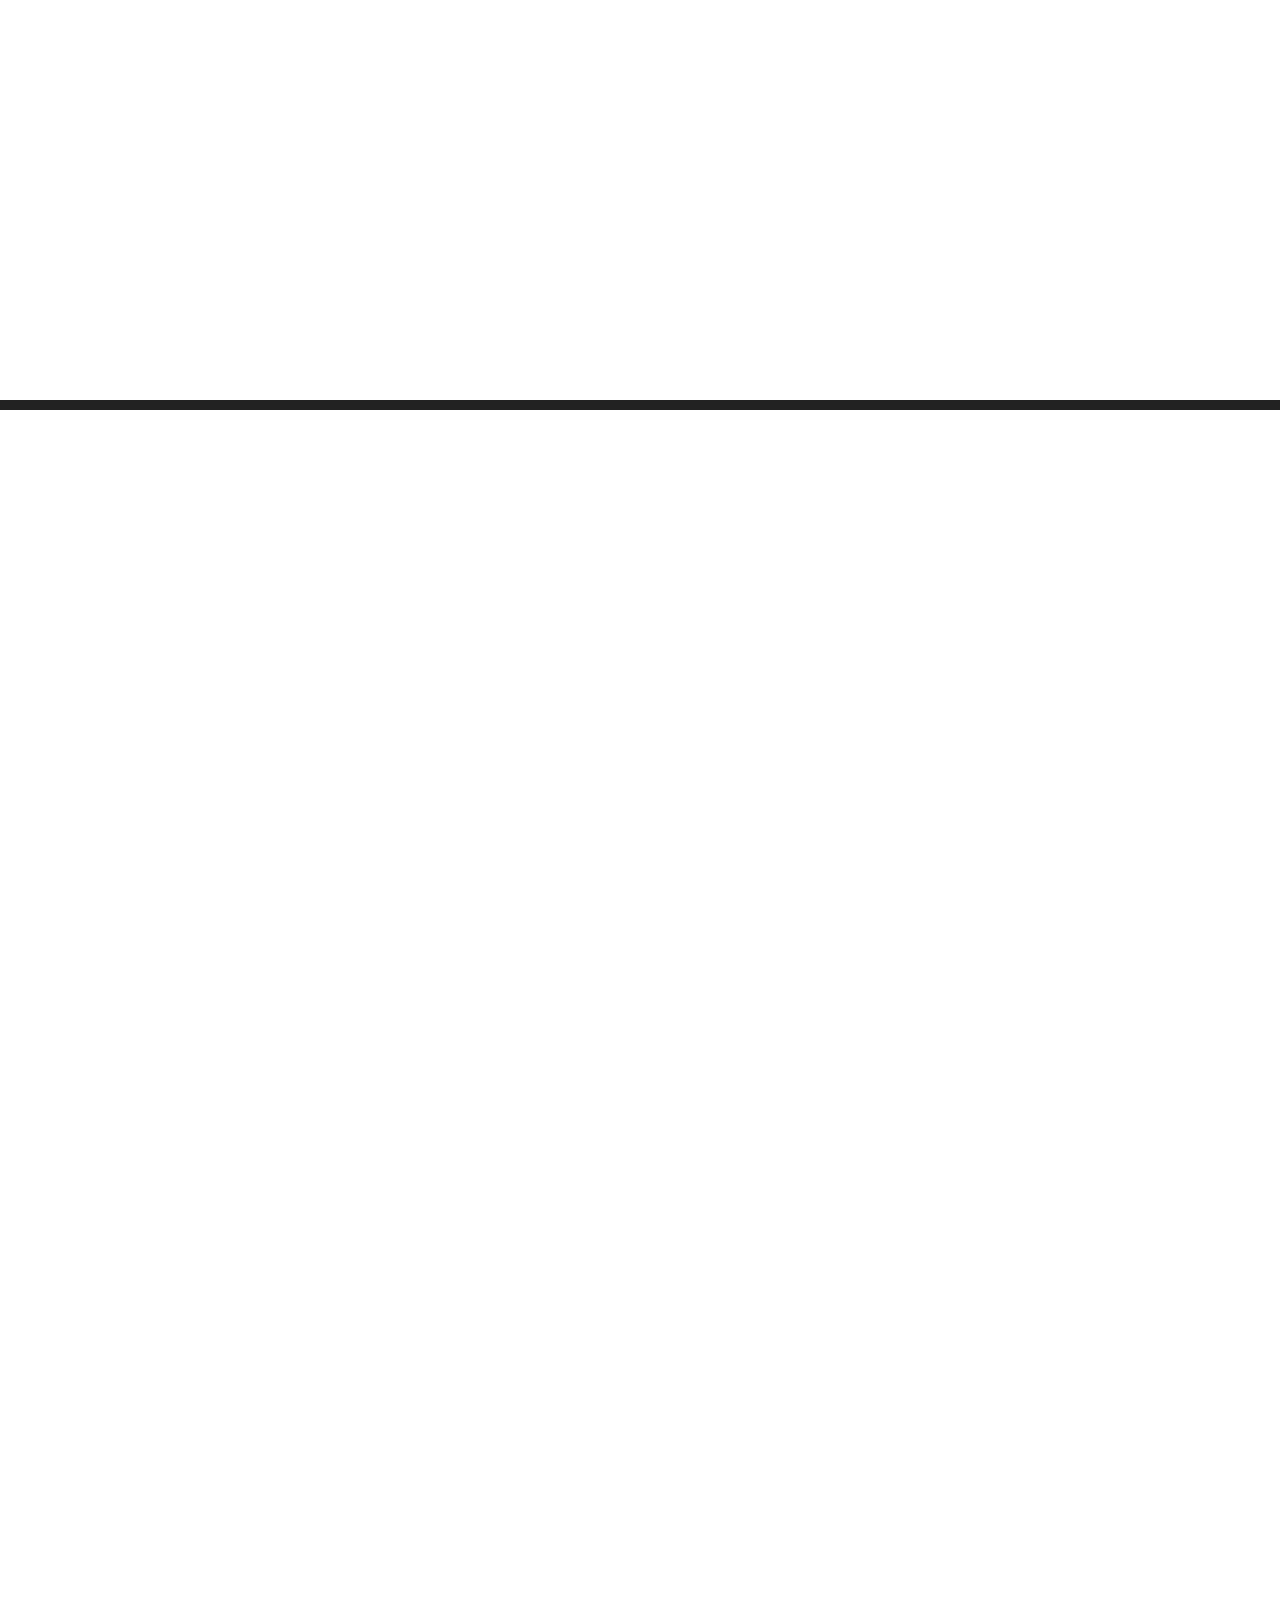
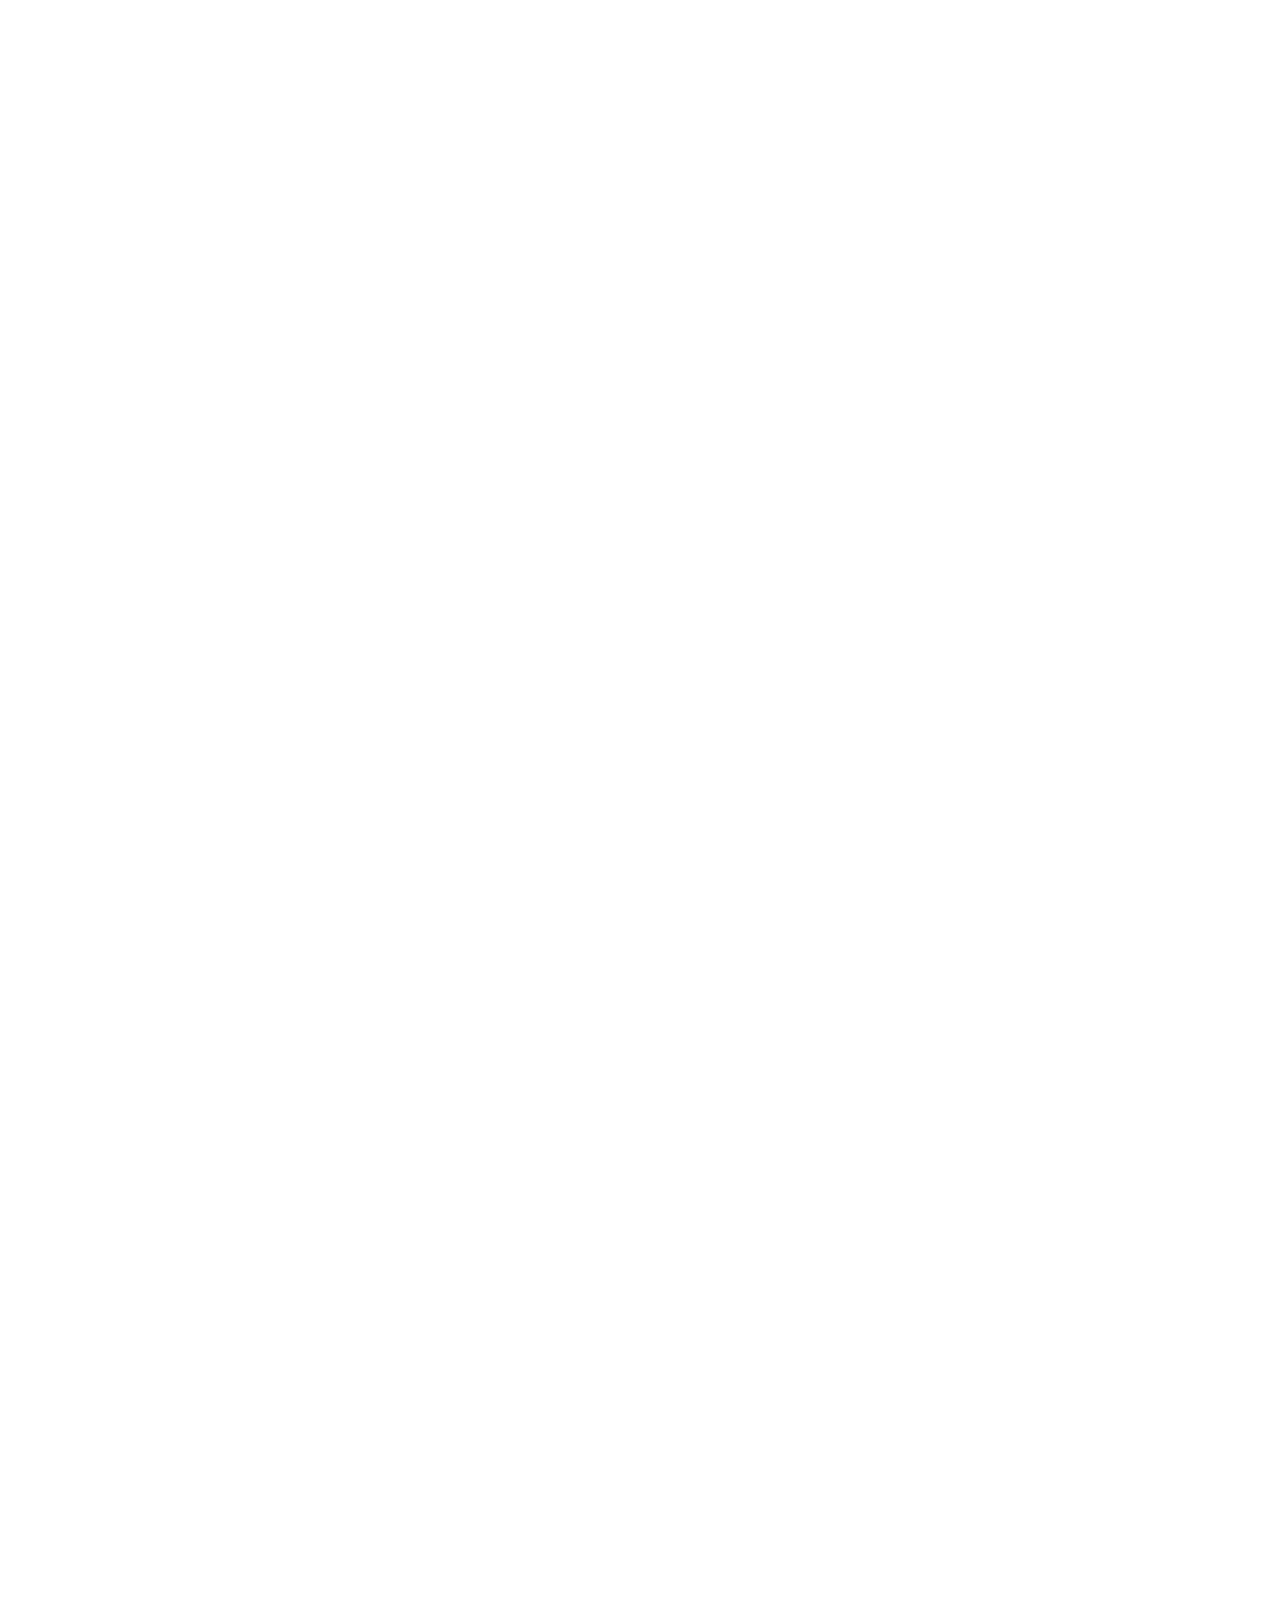
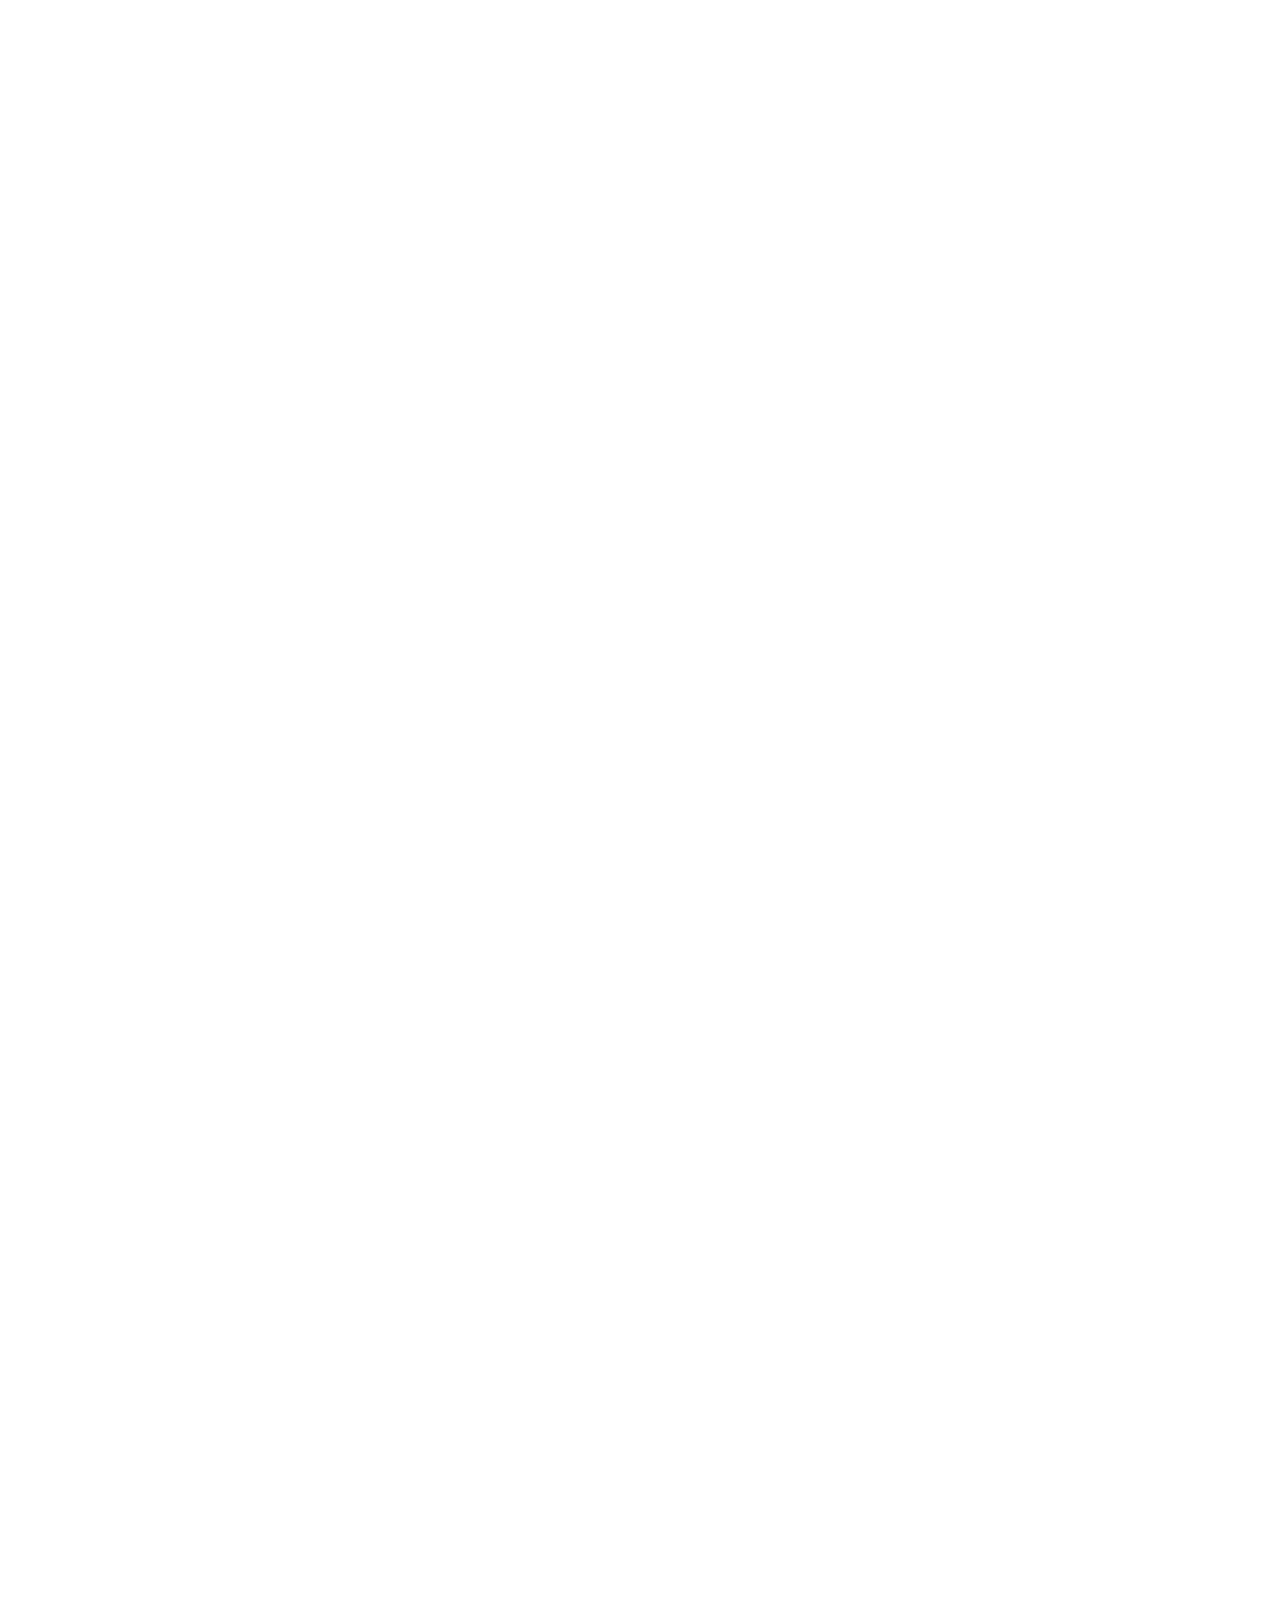
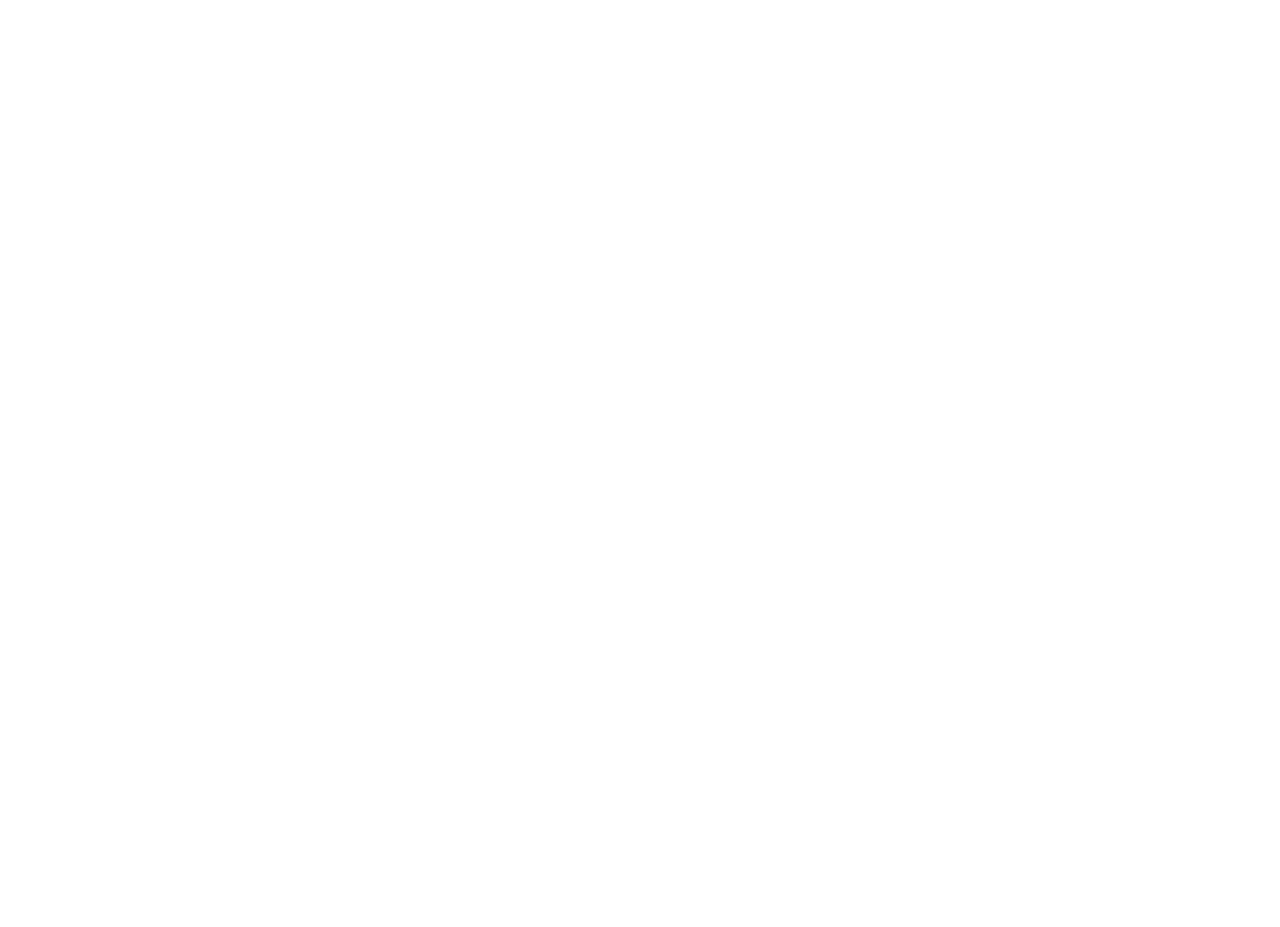
==== index.html @ 75d6b751 "lightbox changes finally" ====
<!DOCTYPE html>
<!--[if IE 8]> 				 <html class="no-js lt-ie9" lang="en" > <![endif]-->
<!--[if gt IE 8]><!--> <html class="no-js" lang="en" > <!--<![endif]-->

<head>
	<meta charset="utf-8">
  <meta name="viewport" content="width=device-width,initial-scale=1.0">
  <title>A Promise Made</title>


  <link rel="stylesheet" href="css/foundation.css" type="text/css" />
  <link rel="stylesheet" href="css/flexslider.css" type="text/css" />
  <link rel="stylesheet" href="css/typicons.min.css" type="text/css" />
  <link rel="stylesheet" href="css/style.css" type="text/css" />
  <link rel="stylesheet" href="css/responsive.css" type="text/css" />


<link rel="stylesheet" type="text/css" href="css/shadowbox.css">
<script type="text/javascript" src="js/shadowbox.js"></script>

<script type="text/javascript">
Shadowbox.init();
</script>


  <link href='http://fonts.googleapis.com/css?family=Montserrat:700|Varela+Round' rel='stylesheet' type='text/css'>

</head>
<body>
<div id="loader"><div id="progress-bar"></div></div>
<section id="nav">

	<div class="row">
		<div class="large-4 columns">
			<ul class="navigation hide-for-small">
				<li><a class="scroll" href="#story-nav">OUR STORY</a></li>
				<li><a class="scroll" href="#info-nav">INFORMATION</a></li>
			</ul>
		</div>

		<div class="large-4 columns text-center">
			<a href="index.html"><div class="logo"><img src="img/r-d.png"></a></div>
		</div>

		<div class="large-4 columns">
			<ul class="navigation hide-for-small">
				<li><a class="scroll" href="#photos-nav">PHOTOS</a></li>
				<li><a class="scroll" href="#contact-nav">CONTACT</a></li>
			</ul>
		</div>

		<div class="open-menu show-for-small right"><i class="typcn typcn-th-menu"></i></div>
	</div>

	<div class="row">
		<div class="large-12 columns mobile-nav">
			<ul class="navigation">
				<li><a class="scroll" href="#story-nav">OUR STORY</a></li>
				<li><a class="scroll" href="#info-nav">INFORMATION</a></li>
				<li><a class="scroll" href="#photos-nav">PHOTOS</a></li>
				<li><a class="scroll" href="#contact-nav">CONTACT</a></li>
			</ul>
		</div>
	</div>

</section>

<section id="home">
		<div id="home-slider">
			</div>
</section>

<a id="story-nav"></a>
<section id="about" class="pad-large">
	<div class="row">
		<div class="large-12 columns text-center">
			<div class="page-header pad-bottom">


				<h1>OUR STORY</h1>
				<div class="hr large-1 small-3"></div>
			</div>
		</div>
	</div>

	<div class="row">
		<div class="large-12 columns">
			<p id="about-text">
				A lot of love stories seem to start off the same these days. Guy meets girl, guy likes girl, guy eventually dates girl and they live happily ever after. These stories are nice to read, but are drastically different than our story.<br><br>

				<strong>This is our story of love.</strong><br><br>

				We met, for the second time, on a cold night in January. It was at a Texas Tornado hockey game with the young adults from Freedom Life Church. I mention that this was our second time meeting because, despite having gone to the same church for about 3 months, we never talked once. Heck, one of her friends even asked her if she thought I was cute and her response was something to the effect of “No way.” What’s even funnier is that I was completely oblivious to her all together during that time. It was all a part of God's plan for us. But I digress.<br><br>

				After the usual hello’s to some friends I hadn’t seen in a while, I saw her. She casually walked up with her pom-pom winter hat and yellow moccasins, smiled a little and said “Hi!” I clearly remember thinking, “Wow. Is that Dannie?” She was by far the cutest girl within a 100 mile radius. There wasn’t anything particularly exciting about that night, except for when I decided to join her and a few friends to get a hot dog and soda that came with our ticket.<br><br>

				This is where the story gets good, so keep reading. We head to the concession stand to claim our food with some small chatter on the way and I move aside to let the ladies go first. As soon as I get up to the counter, the lady decides to drag her feet and really take her time. Being mindful that everyone else had already got their food and were probably heading back to their seats, I began to get a little impatient with the girl.<br><br>

				After what seemed like a 2 hour wait, although I’m pretty sure it was like 3 minutes tops, I finally got my hot dog and soda combination. Worried that the girls had left, I rushed to the condiment stand to quickly get a few pumps of mustard and ketchup. As I fumbled for my drink and hot dog, I turned around to find Dannie waiting patiently for me with a smile on her face. You might think it’s crazy, and trust me, at times so do I, but it was almost as if thats the second I knew that this was the girl I wanted to marry.<br><br>

				A few more weeks had passed by and I couldn’t get her, or the hot dog incident, out of my head. I didn’t know how, or when I was going to see her again since I was now attending Watermark Community Church full time. Distressed and somewhat disappointed in myself for not asking her for her number that night, I started praying. At this point, The Porch, Watermark’s young adult ministry, had started back up again for the new year. I remember one night specifically going with all the heaviness on my heart and just wanting to hear from God. For the first time in my entire life, I prayed a simple, yet completely authentic prayer to God. I said, “God, I’m tired of chasing after everything but You. Help me to seek You more, and that in that process, You would show me the woman that You have for me.”<br><br>

				Feeling much better about things, but also not really expecting anything out of the blue to happen, I started to head out to the lobby. As I’m walking out, I was side tracked by a friend of mine and stopped to catch up. As we’re talking, believe it or not, amidst the sea of people and faces, I saw her. Dannie had gone to The Porch that night with a friend of hers. I couldn’t believe that she was standing right in front of me after I had just prayed that prayer.  Keep in mind that there are on average about 2,000 people that show up to The Porch every Tuesday night. I was floored. That night, I knew she was the one. She was the girl I was going to marry.
			</p>
		</div>
	</div>

<div class="row">
		<div class="large-12 columns text-center">
			<div class="team-member">
				<div class="team-img-wrapper">
					<div class="team-img-holder">
						<img src="img/texas.jpg" />
					</div>
				</div>

			</div>
		</div>



<!--
	<div class="row">
		<div class="large-4 columns text-center">
			<div class="team-member">
				<div class="team-img-wrapper">
					<div class="team-img-holder">
						<img alt="Team Image" src="img/ct.jpg" />
					</div>
				</div>

			</div>
		</div>

		<div class="large-4 columns text-center">
			<div class="team-member">
				<div class="team-img-wrapper">
					<div class="team-img-holder">
						<img alt="Team Image" src="img/photo-2.jpg" />
					</div>
				</div>

			</div>
		</div>

		<div class="large-4 columns text-center">
			<div class="team-member">
				<div class="team-img-wrapper">
					<div class="team-img-holder">
						<img alt="Team Image" src="img/nm.jpg" />
					</div>
				</div>

			</div>
		</div>
-->

</section>

<section id="quote-divider">
	<div id="quote"
	<div class="row">
		<div class="large-8 large-centered columns">
			<h2 class="text-white">A promise made,<br>is a promise kept</h2>
			<div class="thick-hr large-3"></div>
</div>
		</div>
	</div>
</section>

<a id="info-nav"></a>
<section id="services" class="pad-large">

	<div class="row">
		<div class="large-12 columns text-center">
			<div class="page-header pad-bottom">
				<h1>WEDDING<br>INFORMATION</h1>
				<div class="hr large-1 small-3"></div>
			</div>
		</div>
	</div>

	<div class="row services-row">
		<div class="large-4 columns">
			<div class="service text-center">
				<i class="typcn typcn-calender-outline"></i>
				<h5>WHEN &amp; WHERE</h5>
				<div class="hr large-3 small-3"></div>
				<p>
					<strong>April 19, 2014</strong><br>
					Gleneagles Country Club<br>
					<a href="https://www.google.com/maps/preview#!data=!1m4!1m3!1d3393!2d-96.809303!3d33.029017!4m12!2m11!1m10!1s0x0%3A0x6be7621890ad4469!3m8!1m3!1d214587!2d-96.7315424!3d32.8206645!3m2!1i1024!2i768!4f13.1" target="_blank">5401 W Park Blvd<br>
					Plano, TX 75093</a>
				</p>
			</div>
		</div>

		<div class="large-4 columns">
			<div class="service text-center">
				<i class="typcn typcn-location-outline"></i>
				<h5>CEREMONY &amp; RECEPTION</h5>
				<div class="hr large-3 small-3"></div>
				<p>
					The ceremony will begin at 5 PM with reception to follow.
				</p>
			</div>
		</div>

		<div class="large-4 columns">
			<div class="service text-center">
				<i class="typcn typcn-home-outline"></i>
				<h5>ACCOMMODATIONS</h5>
				<div class="hr large-3 small-3"></div>
				<p>
					<strong>Aloft Plano</strong><br>
					<a href="https://www.google.com/maps/preview#!data=!4m12!2m11!1m10!1s0x0%3A0x35eecb8785e275d0!3m8!1m3!1d214587!2d-96.7315424!3d32.8206645!3m2!1i1024!2i768!4f13.1" target="_blank">6853 Dallas Pkwy<br>
					Plano, TX 75024</a><br>
					-<br>
					The nightly rate at the Aloft Plano starts at $89 per night. You can book one of two ways: Call<br>1-877-462-5638 and reference Smith-Johnson Wedding, or book online by clicking <a href="https://www.starwoodmeeting.com/Book/SmithJohnsonWedding" target="_blank">here</a>.

					<br><br><br>


					<strong>Hyatt Plano</strong><br>
					<a href="https://www.google.com/maps/preview#!q=3100+Dallas+Pkwy%2C+Plano%2C+TX&data=!4m15!2m14!1m13!1s0x864c23645d1c8765%3A0x2329aaa1b23879d!3m8!1m3!1d3392!2d-96.8281898!3d33.0420025!3m2!1i1440!2i779!4f13.1!4m2!3d33.0420025!4d-96.8281898" target="_blank">3100 Dallas Pkwy<br>
					Plano, TX 75093</a><br>

					-<br>

					The nightly rate at the Hyatt Plano starts at $78 per night. You can book one of two ways: Call<br>972-378-3997 and reference Smith-Johnson Wedding, or book online by going to <a href="http://www.dallasplano.place.hyatt.com" target="_blank">dallasplano.place.hyatt.com</a> clicking on the <strong>special rates</strong> link, and entering the group code<br><strong>G-SMJO</strong>.

				</p>
			</div>
		</div>

	</div>

	<div class="row services-row">
		<div class="large-4 columns">
			<div class="service text-center">
				<i class="typcn typcn-beer"></i>
				<h5>GROOMSMEN</h5>
				<div class="hr large-3 small-3"></div>
				<p>
					Sammy Palacios <strong>(Best Man)</strong><br>
					Eric Rubio<br>
					Josh Castillo<br>
					Cruz Villareal<br>
				</p>
			</div>
		</div>

		<div class="large-4 columns">
			<div class="service text-center">
				<i class="typcn typcn-leaf"></i>
				<h5>BRIDESMAIDS</h5>
				<div class="hr large-3 small-3"></div>
				<p>
					Jenn Johnson <strong>(Maid of Honor)</strong><br>
					Lauren Anderson<br>
					Taylor Anderson<br>
					Lauren Johnson<br>
					Jenna Martin<br>
					Megan Stake<br>

				</p>
			</div>
		</div>

		<div class="large-4 columns">
			<div class="service text-center">
				<i class="typcn typcn-gift"></i>
				<h5>HONEYMOON</h5>
				<div class="hr large-3 small-3"></div>
				<p>
					We're planning a fall tour of New England.
					If you would like to donate to our honeymoon fund in lieu of a wedding gift, please click on the PayPal link below.<br><br>
					<form action="https://www.paypal.com/cgi-bin/webscr" method="post" target="_top">
<input type="hidden" name="cmd" value="_s-xclick">
<input type="hidden" name="encrypted" value="-----BEGIN [base64]/QMSo97SOOAgYhS2FleLNUqr20s5Ch+CeLptmcRCjPYrLOAQnzjJbj+rWphkd3vErEDQ5QXi23/6+yqkGYduFrlR7zE03rhKSGhNInpG2aPnr9nYHFbsBX5B9FFksanRfjbVKtp7ZSzR2G4IkGEB5V0bgTXcyw6k4CEhAp5LbsMCSVCeG/[base64]/ETMS1ycjtkpkvjXZe9k+6CieLuLsPumsJ7QC1odNz3sJiCbs2wC0nLE0uLGaEtXynIgRqIddYCHx88pb5HTXv4SZeuv0Rqq4+axW9PLAAATU8w04qqjaSXgbGLP3NmohqM6bV9kZZwZLR/klDaQGo1u9uDb9lr4Yn+rBQIDAQABo4HuMIHrMB0GA1UdDgQWBBSWn3y7xm8XvVk/UtcKG+wQ1mSUazCBuwYDVR0jBIGzMIGwgBSWn3y7xm8XvVk/[base64]/zANBgkqhkiG9w0BAQUFAAOBgQCBXzpWmoBa5e9fo6ujionW1hUhPkOBakTr3YCDjbYfvJEiv/2P+IobhOGJr85+XHhN0v4gUkEDI8r2/rNk1m0GA8HKddvTjyGw/XqXa+LSTlDYkqI8OwR8GEYj4efEtcRpRYBxV8KxAW93YDWzFGvruKnnLbDAF6VR5w/[base64]-----END PKCS7-----
">
<input type="image" src="img/paypal-button.png" border="0" name="submit" alt="PayPal - The safer, easier way to pay online!">
<img alt="" border="0" src="https://www.paypalobjects.com/en_US/i/scr/pixel.gif" width="1" height="1">
</form>




				</p>
			</div>
		</div>

	</div>

</section>

<section id="registry">
	<div id="registry">
	<div class="row">
		<div class="large-12 columns text-center">
			<h3 class="text-white">WE'RE REGISTERED AT</h3>
			<div class="hr large-1 small-3"></div>
		</div>
	</div>

	<div class="row">
		<div class="large-3 columns store text-center">
			<a href="http://www.target.com/registry/wedding/WM7IR6WX0KCK" target="_blank"><img alt="store image" src="img/target.png" class="fade"/></a>
		</div>

		<div class="large-3 columns store text-center">
			<a href="http://www.crateandbarrel.com/gift-registry/" target="_blank"><img alt="store image" src="img/c&b.png" class="fade"/></a>
		</div>

		<div class="large-3 columns store text-center">
			<a href="https://www.dillards.com/registry/" target="_blank"><img alt="store image" src="img/dillards.png" class="fade"/></a>
		</div>

		<div class="large-3 columns store text-center">
			<a href="http://www.surlatable.com/registry/giftRegistryHome.jsp" target="_blank"><img alt="store image" src="img/surlatable.png" class="fade"/></a>
		</div>

	</div>
	</div>

</section>

<a id="photos-nav"></a>
<section id="photos" class="pad-large">

	<div class="row">
		<div class="large-12 columns text-center">
			<div class="page-header pad-bottom">
					<h1>PHOTOS</h1>
				<div class="hr large-1 small-3"></div>
			</div>
		</div>
	</div>

	<div class="row work-row">

		<div class="large-4 columns">
			<div class="work-item" data-project-id="project-1">
				<div class="work-img-holder">

					<a href="img/photos/photo-1.jpg" rel="shadowbox"><img src="img/thumbnails/thumbnail-1.jpg"</a>



				</div>
			</div>
		</div>

			<div class="large-4 columns">
			<div class="work-item" data-project-id="project-1">
				<div class="work-img-holder">
				<a href="img/photos/photo-2.jpg" rel="shadowbox"><img src="img/thumbnails/thumbnail-2.jpg"></a>
				</div>
			</div>
		</div>

			<div class="large-4 columns">
			<div class="work-item" data-project-id="project-1">
				<div class="work-img-holder">
				<a href="img/photos/photo-3.jpg" rel="shadowbox"><img src="img/thumbnails/thumbnail-3.jpg"></a>
				</div>
			</div>
		</div>

	</div>

	<div class="row work-row">

			<div class="large-4 columns">
			<div class="work-item" data-project-id="project-1">
				<div class="work-img-holder">
				<a href="img/photos/photo-4.jpg" rel="shadowbox"><img src="img/thumbnails/thumbnail-4.jpg"></a>
				</div>
			</div>
		</div>

			<div class="large-4 columns">
			<div class="work-item" data-project-id="project-1">
				<div class="work-img-holder">
				<a href="img/photos/photo-5.jpg" rel="shadowbox"><img src="img/thumbnails/thumbnail-5.jpg"></a>
				</div>
			</div>
		</div>

			<div class="large-4 columns">
			<div class="work-item" data-project-id="project-1">
				<div class="work-img-holder">
				<a href="img/photos/photo-6.jpg" rel="shadowbox"><img src="img/thumbnails/thumbnail-6.jpg"></a>
				</div>
			</div>
		</div>

	</div>

	<div class="row work-row">

			<div class="large-4 columns">
			<div class="work-item" data-project-id="project-1">
				<div class="work-img-holder">
				<a href="img/photos/photo-7.jpg" rel="shadowbox"><img src="img/thumbnails/thumbnail-7.jpg"></a>
				</div>
			</div>
		</div>

			<div class="large-4 columns">
			<div class="work-item" data-project-id="project-1">
				<div class="work-img-holder">
				<a href="img/photos/photo-8.jpg" rel="shadowbox"><img src="img/thumbnails/thumbnail-8.jpg"></a>
				</div>
			</div>
		</div>

			<div class="large-4 columns">
			<div class="work-item" data-project-id="project-1">
				<div class="work-img-holder">
				<a href="img/photos/photo-9.jpg" rel="shadowbox"><img src="img/thumbnails/thumbnail-9.jpg"></a>
				</div>
			</div>
		</div>

	</div>


</section>

<a id="contact-nav"></a>
<section id="contact">


	<div id="contact-holder">
		<div class="row">
			<div class="large-12 columns text-center">
				<div class="page-header pad-bottom">
						<h1 style="color:#ffffff;">CONTACT</h1>
					<div class="hr large-1 small-3"></div>
				</div>
			</div>
		</div>

		<div class="row">
			<div class="large-12 columns text-center">
				<p style="color:#ffffff;">
					We're extremely excited for the things to come and look forward to sharing this day with our loved ones. <br>We can't wait to see you all in April. If you have any questions, feel free to contact us at the email below.<br><br>

					<i class="typcn typcn-mail">&nbsp;</i><a class="email" href="mailto:ourpromisemade@gmail.com">ourpromisemade@gmail.com</a><br>
					<i class="typcn typcn-calender"></i>&nbsp;April 19, 2014<br>
					<i class="typcn typcn-location">&nbsp;</i>Plano, TX
				</p>

			</div>


		<div class="row">
			<div class="large-12 columns text-center">
				<div id="footer">
					<div class="hr large-1 small-3"></div>
					<div id="copy-text"><span class="logo-text"> &copy;&nbsp;RONNIE &amp; DANNIE &nbsp;2014</span></div>
				</div>
			</div>
		</div>


	</div><!-- end of contact holder -->




</section>

<!-- jQuery -->
<script type="text/javascript" src="http://code.jquery.com/jquery-1.10.1.min.js"></script>


<!-- Make IE8 and below responsive by adding CSS3 MediaQuery support -->
<!--[if lt IE 9]>
  <script type="text/javascript" src="http://css3-mediaqueries-js.googlecode.com/svn/trunk/css3-mediaqueries.js"></script>
<![endif]-->






  <script src="js/vendor/custom.modernizr.js"></script>
  <script src="js/vendor/jquery.js"></script>
  <script src="js/foundation.min.js"></script>
  <script src="js/jquery.flexslider.js"></script>
  <script src="js/smooth-scroll.js"></script>
  <script src="js/scripts.js"></script>

  <script>
    $(document).foundation();
  </script>



</body>
</html>
---- css/typicons.min.css ----
@font-face{font-family:'typicons';src:url("../font/typicons.eot");src:url("../font/typicons.eot?#iefix") format('embedded-opentype'),url("../font/typicons.woff") format('woff'),url("../font/typicons.ttf") format('truetype'),url("../font/typicons.svg#typicons") format('svg');font-weight:normal;font-style:normal}.typcn{line-height:1;width:1em;height:1em}.typcn:before{font-family:'typicons';font-style:normal;font-weight:normal;speak:none;display:inline-block;width:1em;height:1em;font-size:1em;text-align:center;-webkit-font-smoothing:antialiased;font-smoothing:antialiased;text-rendering:optimizeLegibility}.typcn-adjust-brightness::before{content:'\e000'}.typcn-adjust-contrast::before{content:'\e001'}.typcn-anchor-outline::before{content:'\e002'}.typcn-anchor::before{content:'\e003'}.typcn-archive::before{content:'\e004'}.typcn-arrow-back-outline::before{content:'\e005'}.typcn-arrow-back::before{content:'\e006'}.typcn-arrow-down-outline::before{content:'\e007'}.typcn-arrow-down-thick::before{content:'\e008'}.typcn-arrow-down::before{content:'\e009'}.typcn-arrow-forward-outline::before{content:'\e00a'}.typcn-arrow-forward::before{content:'\e00b'}.typcn-arrow-left-outline::before{content:'\e00c'}.typcn-arrow-left-thick::before{content:'\e00d'}.typcn-arrow-left::before{content:'\e00e'}.typcn-arrow-loop-outline::before{content:'\e00f'}.typcn-arrow-loop::before{content:'\e010'}.typcn-arrow-maximise-outline::before{content:'\e011'}.typcn-arrow-maximise::before{content:'\e012'}.typcn-arrow-minimise-outline::before{content:'\e013'}.typcn-arrow-minimise::before{content:'\e014'}.typcn-arrow-move-outline::before{content:'\e015'}.typcn-arrow-move::before{content:'\e016'}.typcn-arrow-repeat-outline::before{content:'\e017'}.typcn-arrow-repeat::before{content:'\e018'}.typcn-arrow-right-outline::before{content:'\e019'}.typcn-arrow-right-thick::before{content:'\e01a'}.typcn-arrow-right::before{content:'\e01b'}.typcn-arrow-shuffle::before{content:'\e01c'}.typcn-arrow-sync-outline::before{content:'\e01d'}.typcn-arrow-sync::before{content:'\e01e'}.typcn-arrow-up-outline::before{content:'\e01f'}.typcn-arrow-up-thick::before{content:'\e020'}.typcn-arrow-up::before{content:'\e021'}.typcn-at::before{content:'\e022'}.typcn-attachment-outline::before{content:'\e023'}.typcn-attachment::before{content:'\e024'}.typcn-backspace-outline::before{content:'\e025'}.typcn-backspace::before{content:'\e026'}.typcn-battery-charge::before{content:'\e027'}.typcn-battery-full::before{content:'\e028'}.typcn-battery-high::before{content:'\e029'}.typcn-battery-low::before{content:'\e02a'}.typcn-battery-mid::before{content:'\e02b'}.typcn-beaker::before{content:'\e02c'}.typcn-beer::before{content:'\e02d'}.typcn-bell::before{content:'\e02e'}.typcn-book::before{content:'\e02f'}.typcn-bookmark::before{content:'\e030'}.typcn-briefcase::before{content:'\e031'}.typcn-brush::before{content:'\e032'}.typcn-business-card::before{content:'\e033'}.typcn-calculator::before{content:'\e034'}.typcn-calender-outline::before{content:'\e035'}.typcn-calender::before{content:'\e036'}.typcn-camera-outline::before{content:'\e037'}.typcn-camera::before{content:'\e038'}.typcn-cancel-outline::before{content:'\e039'}.typcn-cancel::before{content:'\e03a'}.typcn-chart-area-outline::before{content:'\e03b'}.typcn-chart-area::before{content:'\e03c'}.typcn-chart-bar-outline::before{content:'\e03d'}.typcn-chart-bar::before{content:'\e03e'}.typcn-chart-line-outline::before{content:'\e03f'}.typcn-chart-line::before{content:'\e040'}.typcn-chart-pie-outline::before{content:'\e041'}.typcn-chart-pie::before{content:'\e042'}.typcn-chevron-left-outline::before{content:'\e043'}.typcn-chevron-left::before{content:'\e044'}.typcn-chevron-right-outline::before{content:'\e045'}.typcn-chevron-right::before{content:'\e046'}.typcn-clipboard::before{content:'\e047'}.typcn-cloud-storage::before{content:'\e048'}.typcn-code-outline::before{content:'\e049'}.typcn-code::before{content:'\e04a'}.typcn-coffee::before{content:'\e04b'}.typcn-cog-outline::before{content:'\e04c'}.typcn-cog::before{content:'\e04d'}.typcn-compass::before{content:'\e04e'}.typcn-contacts::before{content:'\e04f'}.typcn-credit-card::before{content:'\e050'}.typcn-cross::before{content:'\e051'}.typcn-database::before{content:'\e052'}.typcn-delete-outline::before{content:'\e053'}.typcn-delete::before{content:'\e054'}.typcn-device-desktop::before{content:'\e055'}.typcn-device-laptop::before{content:'\e056'}.typcn-device-phone::before{content:'\e057'}.typcn-device-tablet::before{content:'\e058'}.typcn-directions::before{content:'\e059'}.typcn-divide-outline::before{content:'\e05a'}.typcn-divide::before{content:'\e05b'}.typcn-document-add::before{content:'\e05c'}.typcn-document-delete::before{content:'\e05d'}.typcn-document-text::before{content:'\e05e'}.typcn-document::before{content:'\e05f'}.typcn-download-outline::before{content:'\e060'}.typcn-download::before{content:'\e061'}.typcn-edit::before{content:'\e062'}.typcn-eject-outline::before{content:'\e063'}.typcn-eject::before{content:'\e064'}.typcn-equals-outline::before{content:'\e065'}.typcn-equals::before{content:'\e066'}.typcn-export-outline::before{content:'\e067'}.typcn-export::before{content:'\e068'}.typcn-eye-outline::before{content:'\e069'}.typcn-eye::before{content:'\e06a'}.typcn-feather::before{content:'\e06b'}.typcn-film::before{content:'\e06c'}.typcn-flag-outline::before{content:'\e06d'}.typcn-flag::before{content:'\e06e'}.typcn-flash-outline::before{content:'\e06f'}.typcn-flash::before{content:'\e070'}.typcn-flow-children::before{content:'\e071'}.typcn-flow-merge::before{content:'\e072'}.typcn-flow-parallel::before{content:'\e073'}.typcn-flow-switch::before{content:'\e074'}.typcn-folder-add::before{content:'\e075'}.typcn-folder-delete::before{content:'\e076'}.typcn-folder::before{content:'\e077'}.typcn-gift::before{content:'\e078'}.typcn-globe-outline::before{content:'\e079'}.typcn-globe::before{content:'\e07a'}.typcn-group-outline::before{content:'\e07b'}.typcn-group::before{content:'\e07c'}.typcn-headphones::before{content:'\e07d'}.typcn-heart-outline::before{content:'\e07e'}.typcn-heart::before{content:'\e07f'}.typcn-home-outline::before{content:'\e080'}.typcn-home::before{content:'\e081'}.typcn-image-outline::before{content:'\e082'}.typcn-image::before{content:'\e083'}.typcn-infinity-outline::before{content:'\e084'}.typcn-infinity::before{content:'\e085'}.typcn-info-large-outline::before{content:'\e086'}.typcn-info-large::before{content:'\e087'}.typcn-info-outline::before{content:'\e088'}.typcn-info::before{content:'\e089'}.typcn-input-checked-outline::before{content:'\e08a'}.typcn-input-checked::before{content:'\e08b'}.typcn-key-outline::before{content:'\e08c'}.typcn-key::before{content:'\e08d'}.typcn-leaf::before{content:'\e08e'}.typcn-lightbulb::before{content:'\e08f'}.typcn-link-outline::before{content:'\e090'}.typcn-link::before{content:'\e091'}.typcn-location-arrow-outline::before{content:'\e092'}.typcn-location-arrow::before{content:'\e093'}.typcn-location-outline::before{content:'\e094'}.typcn-location::before{content:'\e095'}.typcn-lock-closed-outline::before{content:'\e096'}.typcn-lock-closed::before{content:'\e097'}.typcn-lock-open-outline::before{content:'\e098'}.typcn-lock-open::before{content:'\e099'}.typcn-mail::before{content:'\e09a'}.typcn-map::before{content:'\e09b'}.typcn-media-eject-outline::before{content:'\e09c'}.typcn-media-eject::before{content:'\e09d'}.typcn-media-fast-forward-outline::before{content:'\e09e'}.typcn-media-fast-forward::before{content:'\e09f'}.typcn-media-pause-outline::before{content:'\e0a0'}.typcn-media-pause::before{content:'\e0a1'}.typcn-media-play-outline::before{content:'\e0a2'}.typcn-media-play::before{content:'\e0a3'}.typcn-media-record-outline::before{content:'\e0a4'}.typcn-media-record::before{content:'\e0a5'}.typcn-media-rewind-outline::before{content:'\e0a6'}.typcn-media-rewind::before{content:'\e0a7'}.typcn-media-stop-outline::before{content:'\e0a8'}.typcn-media-stop::before{content:'\e0a9'}.typcn-message-typing::before{content:'\e0aa'}.typcn-message::before{content:'\e0ab'}.typcn-messages::before{content:'\e0ac'}.typcn-microphone-outline::before{content:'\e0ad'}.typcn-microphone::before{content:'\e0ae'}.typcn-minus-outline::before{content:'\e0af'}.typcn-minus::before{content:'\e0b0'}.typcn-news::before{content:'\e0b1'}.typcn-notes-outline::before{content:'\e0b2'}.typcn-notes::before{content:'\e0b3'}.typcn-pen::before{content:'\e0b4'}.typcn-pencil::before{content:'\e0b5'}.typcn-phone-outline::before{content:'\e0b6'}.typcn-phone::before{content:'\e0b7'}.typcn-pi-outline::before{content:'\e0b8'}.typcn-pi::before{content:'\e0b9'}.typcn-pin-outline::before{content:'\e0ba'}.typcn-pin::before{content:'\e0bb'}.typcn-pipette::before{content:'\e0bc'}.typcn-plane-outline::before{content:'\e0bd'}.typcn-plane::before{content:'\e0be'}.typcn-plug::before{content:'\e0bf'}.typcn-plus-outline::before{content:'\e0c0'}.typcn-plus::before{content:'\e0c1'}.typcn-point-of-interest-outline::before{content:'\e0c2'}.typcn-point-of-interest::before{content:'\e0c3'}.typcn-power-outline::before{content:'\e0c4'}.typcn-power::before{content:'\e0c5'}.typcn-printer::before{content:'\e0c6'}.typcn-puzzle-outline::before{content:'\e0c7'}.typcn-puzzle::before{content:'\e0c8'}.typcn-radar-outline::before{content:'\e0c9'}.typcn-radar::before{content:'\e0ca'}.typcn-refresh-outline::before{content:'\e0cb'}.typcn-refresh::before{content:'\e0cc'}.typcn-rss-outline::before{content:'\e0cd'}.typcn-rss::before{content:'\e0ce'}.typcn-scissors-outline::before{content:'\e0cf'}.typcn-scissors::before{content:'\e0d0'}.typcn-shopping-bag::before{content:'\e0d1'}.typcn-shopping-cart::before{content:'\e0d2'}.typcn-social-at-circular::before{content:'\e0d3'}.typcn-social-dribbble-circular::before{content:'\e0d4'}.typcn-social-dribbble::before{content:'\e0d5'}.typcn-social-facebook-circular::before{content:'\e0d6'}.typcn-social-facebook::before{content:'\e0d7'}.typcn-social-flickr-circular::before{content:'\e0d8'}.typcn-social-flickr::before{content:'\e0d9'}.typcn-social-github-circular::before{content:'\e0da'}.typcn-social-github::before{content:'\e0db'}.typcn-social-last-fm-circular::before{content:'\e0dc'}.typcn-social-last-fm::before{content:'\e0dd'}.typcn-social-linkedin-circular::before{content:'\e0de'}.typcn-social-linkedin::before{content:'\e0df'}.typcn-social-pinterest-circular::before{content:'\e0e0'}.typcn-social-pinterest::before{content:'\e0e1'}.typcn-social-skype-outline::before{content:'\e0e2'}.typcn-social-skype::before{content:'\e0e3'}.typcn-social-tumbler-circular::before{content:'\e0e4'}.typcn-social-tumbler::before{content:'\e0e5'}.typcn-social-twitter-circular::before{content:'\e0e6'}.typcn-social-twitter::before{content:'\e0e7'}.typcn-social-vimeo-circular::before{content:'\e0e8'}.typcn-social-vimeo::before{content:'\e0e9'}.typcn-sort-alphabetically-outline::before{content:'\e0ea'}.typcn-sort-alphabetically::before{content:'\e0eb'}.typcn-sort-numerically-outline::before{content:'\e0ec'}.typcn-sort-numerically::before{content:'\e0ed'}.typcn-spanner-outline::before{content:'\e0ee'}.typcn-spanner::before{content:'\e0ef'}.typcn-star-outline::before{content:'\e0f0'}.typcn-star::before{content:'\e0f1'}.typcn-starburst-outline::before{content:'\e0f2'}.typcn-starburst::before{content:'\e0f3'}.typcn-stopwatch::before{content:'\e0f4'}.typcn-support::before{content:'\e0f5'}.typcn-tabs-outline::before{content:'\e0f6'}.typcn-tag::before{content:'\e0f7'}.typcn-tags::before{content:'\e0f8'}.typcn-th-large-outline::before{content:'\e0f9'}.typcn-th-large::before{content:'\e0fa'}.typcn-th-list-outline::before{content:'\e0fb'}.typcn-th-list::before{content:'\e0fc'}.typcn-th-menu-outline::before{content:'\e0fd'}.typcn-th-menu::before{content:'\e0fe'}.typcn-th-small-outline::before{content:'\e0ff'}.typcn-th-small::before{content:'\e100'}.typcn-thermometer::before{content:'\e101'}.typcn-thumbs-down::before{content:'\e102'}.typcn-thumbs-up::before{content:'\e103'}.typcn-tick-outline::before{content:'\e104'}.typcn-tick::before{content:'\e105'}.typcn-ticket::before{content:'\e106'}.typcn-time::before{content:'\e107'}.typcn-times-outline::before{content:'\e108'}.typcn-times::before{content:'\e109'}.typcn-trash::before{content:'\e10a'}.typcn-tree::before{content:'\e10b'}.typcn-upload-outline::before{content:'\e10c'}.typcn-upload::before{content:'\e10d'}.typcn-user-add-outline::before{content:'\e10e'}.typcn-user-add::before{content:'\e10f'}.typcn-user-delete-outline::before{content:'\e110'}.typcn-user-delete::before{content:'\e111'}.typcn-user-outline::before{content:'\e112'}.typcn-user::before{content:'\e113'}.typcn-video-outline::before{content:'\e114'}.typcn-video::before{content:'\e115'}.typcn-volume-down::before{content:'\e116'}.typcn-volume-mute::before{content:'\e117'}.typcn-volume-up::before{content:'\e118'}.typcn-volume::before{content:'\e119'}.typcn-warning-outline::before{content:'\e11a'}.typcn-warning::before{content:'\e11b'}.typcn-watch::before{content:'\e11c'}.typcn-waves-outline::before{content:'\e11d'}.typcn-waves::before{content:'\e11e'}.typcn-weather-cloudy::before{content:'\e11f'}.typcn-weather-downpour::before{content:'\e120'}.typcn-weather-night::before{content:'\e121'}.typcn-weather-partly-sunny::before{content:'\e122'}.typcn-weather-shower::before{content:'\e123'}.typcn-weather-snow::before{content:'\e124'}.typcn-weather-stormy::before{content:'\e125'}.typcn-weather-sunny::before{content:'\e126'}.typcn-weather-windy-cloudy::before{content:'\e127'}.typcn-weather-windy::before{content:'\e128'}.typcn-wi-fi-outline::before{content:'\e129'}.typcn-wi-fi::before{content:'\e12a'}.typcn-wine::before{content:'\e12b'}.typcn-world-outline::before{content:'\e12c'}.typcn-world::before{content:'\e12d'}.typcn-zoom-in-outline::before{content:'\e12e'}.typcn-zoom-in::before{content:'\e12f'}.typcn-zoom-out-outline::before{content:'\e130'}.typcn-zoom-out::before{content:'\e131'}.typcn-zoom-outline::before{content:'\e132'}.typcn-zoom::before{content:'\e133'}
---- css/style.css ----
/***************** PSEUDO & GENERAl CLASSES ***************/

body{  -webkit-font-smoothing: antialiased; }
input{ -webkit-appearance: none; }


#loader{
	opacity: 1;
	position: absolute;
	width: 100%;
	height: 100%;
	background-color: #fff;
	z-index: 2000;
	-webkit-transition: all .5s ease;
	-moz-transition: all .5s ease;
	transition: all .5s ease;
}
#progress-bar{
	height: 10px;
	background-color: #222;
	-webkit-transition: width .5s ease;
	-moz-transition: width .5s ease;
	transition: width .5s ease;
	position: relative;
	top: 400px;
	width: 0px;
}
.hide-loader{ opacity: 0 !important; z-index: -1 !important; }

/** SPACING **/

.pad-large{
	padding-top: 88px;
	padding-bottom: 88px;
	background-color: #f3ddcd;
}

.pad-small{
	padding-top: 44px;
	padding-bottom: 44px;
}

.pad-bottom{
	margin-bottom: 88px;
}

/** TYPO **/

.text-white{
	color: #fff;
	font-family: 'Montserrat', sans-serif;
  font-weight: 700;
}

h1, h2, h3, h4, h6{
	letter-spacing: 10px;
	text-transform: uppercase;
	margin-right: -10px;
	color: #fff;
}

/** ELEMENTS **/

.hr{
	background-color: #fff;
	height: 1px;
	margin: 0px auto;
}

.thick-hr{
	background-color: #222;
	height: 6px;
	margin: 0px auto;
}

.btn{
	border: 2px solid #fff;
	padding: 15px;
	display: inline-block;
	cursor: pointer;
	position: relative;
	color: #fff;
}

.box{
	font-family: 'Montserrat', sans-serif;
	border: 2px solid #fff;
	padding: 15px;
	display: inline-block;
	position: relative;
	color: #fff;
	font-weight: 700;
}


.btn-wrapper{
	display: inline-block;
}

.page-header .box-heading{
	font-family: 'Petrona';
	font-size: 14px;
	padding: 10px;
	border: 1px solid #222;
	margin-bottom: 22px;
	display: inline-block;
}

.page-header .hr{
	margin-top: 22px;
}

#quote-divider{
	background: url(../img/photo_16.jpg);
	background-size: cover;
	background-attachment: fixed;
	position: relative;
}

#quote-divider:before{
	content:'';
	width: 100%;
	height: 100%;
	background-color:rgba(0,0,0,0.3);
	position: absolute;
}

#quote-divider .large-8{
	padding-top: 180px;
	padding-bottom: 180px;
}

#quote-divider .thick-hr{
	margin: 0px;
	margin-top: 22px;
	margin-bottom: 32px;
	background-color: #fff;
}

#quote-divider .btn-wrapper{
	margin-right: 11px;
}

#quote-divider .btn{
	border-color: #fff;
	color: #fff;
	letter-spacing: 3px;
	font-size: 12px;
}

#quote-divider .btn i{
	margin-right: 5px;
}

#registry{
	background:url(../img/photo_20.jpg);
	background-size: cover;
	background-attachment: fixed;
	position: relative;
}

#registry:before{
	content:'';
	width: 100%;
	height: 100%;
	background-color:rgba(0,0,0,0.3);
	position: absolute;
}

#registry .large-12{
	margin-top: 88px;
	margin-bottom: 44px;
}

#registry .large-12 .hr{
	background-color: #fff;
	margin-top: 22px;
}

.store{
	margin-bottom: 60px;
}

.store img{
	width: 100%;
}

.store .pad{
	position: relative;
	bottom: 20px;
}

.fade {
   opacity: 0.8;
   transition: opacity .25s ease-in-out;
   -moz-transition: opacity .25s ease-in-out;
   -webkit-transition: opacity .25s ease-in-out;
   }

   .fade:hover {
      opacity: 1;
      }



/***************** NAVIGATION ***************/

.mobile-nav{
	display: none;
}

#nav{
	max-height: 90px;
	min-height: 90px;
	overflow: hidden;
	background-color: rgba(255,255,255,0.9);
	position: fixed;
	top: 0px;
	z-index: 200;
	width: 100%;
	text-align: center;
	-webkit-transition: all .5s ease;
	-moz-transition: all .5s ease;
	transition: all .5s ease;
}

.open-nav{
	max-height: 300px !important;
}

.open-menu{
	display: none !important;
}

.navigation{
	overflow: hidden;
	list-style: none;
	padding-top: 37px;
	display: inline-block;
	margin-bottom: 0px;
}

.navigation li{
	float: left;
	margin-right: 44px;
	font-size: 0.7em;
	text-transform: uppercase;
	letter-spacing: 4px;
}

.navigation li:last-child{
	margin-right: 0px;
}

.navigation li a{
	color: #222;
}

#logo{
	padding-top: 32px;
}

/***************** HOME ***************/

#home{
	overflow: hidden;
}





#home-slider {
	background: url(../img/photo_11.jpg) no-repeat center center fixed;
  -webkit-background-size: cover;
  -moz-background-size: cover;
  -o-background-size: cover;
  background-size: cover;
  min-height: 850px;
  min-width: 100%;
  height:100%;
}


/*
#home-slider {
	position: relative;
	padding-bottom: 56.25%; /* 16:9 (ADD CLOSE TAG HERE)
	height: 0;
}

#home-slider .video iframe {
	position: absolute;
	top: 0;
	left: 0;
	width: 100%;
	height: 100%;
}
*/

#home-slider .flex-direction-nav .flex-prev {
	left: -44px;
	opacity: 0.7;
	top: 48%;
}

#home-slider .flex-direction-nav .flex-next {
	right: -44px;
	opacity: 0.7;
	top: 48%;
}

#home-slider:hover .flex-direction-nav .flex-prev {
	left: 44px;
}

#home-slider:hover .flex-direction-nav .flex-next {
	right: 44px;
}

.slider-bg{
	position: absolute;
	top: 0px;
	left: 0px;
	min-width: 100%;
	min-height: 100%;
	z-index: -1;
}

.tile-wrapper{
	border: 1px solid rgba(255,255,255,0.8);
	padding: 10px;
	width: 350px;
	height: 350px;
	margin: 0px auto;
}

.slider-tile{
	width: 100%;
	background-color: rgba(255,255,255,0.8);
	margin: 0px auto;
	text-align: center;
	padding-top: 60px;
	height: 330px;
}

.slider-tile i{
	font-size: 2.5em;
}

.slider-tile h5{
	margin-top: 11px;
	margin-bottom: 22px;
}

.slider-tile .hr{
	margin-bottom: 44px;
}

.slider-tile .biline{
	width: 60%;
	font-weight: 300;
	margin: 0px auto;
	font-family: 'Petrona';
}

/***************** ABOUT ***************/

#about-text{
	columns:400px 3;
	-webkit-columns:400px 3; /* Safari and Chrome */
	-moz-columns:400px 3; /* Firefox */
	font-weight: 300;
	margin-bottom: 66px;
	color: #ca727a;
	font-size: 14px;
	line-height: 25px;
}

#info-text{
	columns:100px 2;
	-webkit-columns:100px 2; /* Safari and Chrome */
	-moz-columns:100px 2; /* Firefox */
	font-weight: 300;
	margin-bottom: 66px;
	color: #d29679;
}

/*
.team-member{
	opacity: 0.7;
	text-align: center;
	padding: 10px;
	-webkit-transition: all .2s ease;
	-moz-transition: all .2s ease;
	transition: all .2s ease;
	cursor: pointer;
}

.team-member:hover{
	opacity: 1;

}
*/
.team-member span{
	font-size: 14px;
}

.team-member .hr{
	margin-top: 11px;
	margin-bottom: 11px;
}

.team-social{
	list-style: none;
	overflow: hidden;
	margin: 0px auto;
	margin-bottom: 0px;
	display: inline-block;
}

.team-social li{
	float: left;
	margin-right: 5px;
}

.team-social a{
	color: #222;
}

.team-social i{
	font-size: 36px;
}

.team-social li:last-child{
	margin-right: 0px;
}

.team-img-wrapper{
	margin: 0px auto;
	margin-bottom: 11px;
}

.team-img-holder img{
	width: 100%;
}

.team-member h6{
	letter-spacing: 7px;
	margin-right: -7px;
	margin-bottom: 5px;
}

/***************** SERVICES ***************/

.services-row{
	margin-bottom: 22px;
}

.services-row:last-child{
	margin-bottom: 0px;
}

.service{
	padding: 15px;
	border: 2px solid #fff;
	max-height: 132px;
	overflow: hidden;
	cursor: pointer;
	position: relative;
}

.service:hover{

}

.open-service{
	max-height: 880px !important;
border: 2px solid #fff;
}

.open-service .hr{
	opacity: 1 !important;
}

.open-service p{
	opacity: 1 !important;
}

.service i{
	font-size: 42px;
}

.service h5{
	margin-top: 22px;
	letter-spacing: 3px;
	margin-right: -7px;
	font-size: 15px;
}

.service .hr{
	margin-top: 22px;
	margin-bottom: 22px;
	opacity: 0;
	-webkit-transition: all .3s;
	-moz-transition: all .3s;
	transition: all .3s;
}

.service p{
	opacity: 0;
	-webkit-transition: all .3s;
	-moz-transition: all .3s;
	transition: all .3s;
	margin-bottom: 7px;

}

/***************** WORK ***************/
.work-row{
	margin-bottom: 30px;
}

.work-img-holder{
	width: 100%;
	height: 300px;
	overflow: hidden;
	position: relative;
}

.work-img-holder img{
	width: 100%;
}

.work-overlay{
	width: 100%;
	height: 100%;
	left: 0%;
	top: 0%;
	background-color: rgba(255,255,255,0.8);
	padding: 180px 15px 15px 15px;
	position: absolute;
	font-weight: 300;
	opacity: 0;
	cursor: pointer;
	-webkit-transition: all .2s;
	-moz-transition: all .2s;
	transition: all .2s;
}

.work-overlay h6{
	letter-spacing: 7px;
	margin-right: -7px;
}

.work-overlay .hr{
	margin: 0px;
	margin-top: 11px;
	margin-bottom: 11px;
}

.work-img-holder:hover .work-overlay{
	opacity: 1;
	width: 94%;
	height: 94%;
	top: 3%;
	left: 3%;
}

.project{
	max-height: 0px;
	overflow: hidden;
	-webkit-transition: all .8s;
	-moz-transition: all .8s;
	transition: all .8s;
}

.open-project{
	max-height: 1000px !important;
}

.close-project{
	margin-top: 88px;
	margin-bottom: 44px;
	cursor: pointer;
}

.close-project i{
	font-size: 62px;
}

.work-slider{
	position: relative;
}

.project-img-holder{
	width: 630px;
	height: 630px;
	overflow: hidden;
	margin: 0px auto;
}

.work-slider .flex-direction-nav a{
	top: 46%;
}

.work-slider .flex-direction-nav a:before {
	color: #222;
}

.project-details{
	margin-bottom: 44px;
}

.project-details .hr{
	margin-top: 22px;
	margin-bottom: 22px;
}

.project-details p{
	width: 50%;
	display:block;
	margin: 0px auto;
}

/***************** CONTACT ***************/

#contact{
	position: relative;
	z-index: 1;
}

#contact-holder{
	padding-top: 88px;
	padding-bottom: 88px;
	overflow: hidden;
	background: url(../img/photo_2.jpg) no-repeat center center fixed;
  -webkit-background-size: cover;
  -moz-background-size: cover;
  -o-background-size: cover;
  background-size: cover;
}

.contact-fade{
	opacity: 0 !important;
	z-index: -1 !important;
}



#map-toggle{
	position: absolute;
	z-index: 3;
	top: 44px;
	right: 44px;
	letter-spacing: 3px;
	font-size: 12px;
}

#contact iframe{
	border: none;
	position: absolute;
	width: 100%;
	height: 100%;
	z-index: 0;
	top: 0px;
}

#contact-details{
	overflow: hidden;
	list-style: none;
}

#contact-details li{
	float: left;
	margin-right: 11px;
	padding: 10px 10px 13px 10px;
	background-color: #fff;
	color: #000;
	margin-bottom: 11px;
}

#contact-details li a{
	color: #fff;
}

#contact-form #name{
	overflow: hidden;
	width: 48%;
	margin-right: 2%;
	float: left;
	border: 2px solid #fff;
	padding: 5px;
	margin-bottom: 11px;
	background-color: rgba(255,255,255,0);
}

#form-name{
	color: #fff;
	width: 80%;
	float: left;
	margin-bottom: 0px;
	border: none;
	background-color: rgba(0,0,0,0);
}

#contact-form #email{
	overflow: hidden;
	width: 48%;
	float: right;
	border: 2px solid #fff;
	padding: 5px;
	margin-bottom: 11px;
	background-color: rgba(255,255,255,0);
}

#form-email{
	color: #fff;
	width: 80%;
	float: left;
	margin-bottom: 0px;
	border: none;
	background-color: rgba(0,0,0,0);
}

.form-icon{
	border-right: 2px solid #fff;
	float: left;
	margin-right: 11px;
	padding-right: 3px;
}

.form-icon i{
	font-size: 29px;
}

#email .form-icon i{
	position: relative;
	bottom: 2px;
}

#message{
	border: 2px solid #fff;
	padding: 5px;
	margin-bottom: 11px;
	overflow: hidden;
	background-color: rgba(255,255,255,0);
	width: 100%;
	float: none;
	clear: both;
}

#form-message{
	color: #fff;
	float: left;
	width: 88%;
	height: 100px;
	border: none;
	background-color: rgba(0,0,0,0);
}

#contact-form .btn-wrapper{
	font-size: 12px;
	letter-spacing: 3px;
	float: right;
}

#details-error{
	padding: 10px;
	background-color: #ba2f2f;
	display: inline-block;
	float: left;
	display: none;
}

#form-sent{
	padding: 10px;
	background-color: #2fba53;
	display: inline-block;
	float: left;
	display: none;
}

#footer{
	margin-top: 44px;
}

#footer .hr{
	margin-bottom: 22px;
}

#footer-social{
	overflow: hidden;
	list-style: none;
	margin-bottom: 22px;
	display: inline-block;
}

a.email {
	color:#ffffff;
}

#footer-social li a{
	color: #222;
}

#footer-social li{
	float: left;
	margin-right: 11px;
}

#footer-social li:last-child{
	margin-right: 0px;
}

#footer-social li i{
	font-size: 40px;
}

#footer span{
	float: none;
	clear: both;
}

.logo-text{
	font-weight: bold;
	letter-spacing: 3px;
	margin-right: -3px;
	color: #fff;
}

#copy-text{
	font-size: 12px;
}
---- css/responsive.css ----
/************** SMARTPHONES ****************/

@media only screen and (max-width: 640px){

	.hide-for-small{ display: none; }
	.mobile-nav{ display: block; }
	.navigation{ padding-bottom: 22px; }
	.navigation li{ float: none; margin-bottom: 11px; overflow: hidden; }
	.open-menu{ display: block !important;
	position: absolute;
	right: 22px;
	top: 31px;
	cursor: pointer;
	}
	.navigation li a{ float: left; }

	.tile-wrapper{ width: 100%; }
	#home-slider {
		background: url(../img/photo_12_mobile.jpg) ;
		background-size: contain;
		background-repeat: no-repeat;
		min-height: 500px;
		max-width: 100%;
	}
#quote {
		background: url(../img/photo_2_mobile.jpg) ;
		background-size: cover;
		background-repeat: no-repeat;
		max-width: 100%;

}

#registry {
		background: url(../img/photo_3_mobile.jpg) ;
		background-size: cover;
		background-repeat: no-repeat;
		min-height: 500px;
		max-width: 100%;
}




	#home-slider .slides li{ padding-top: 50px; padding-bottom: 50px; }
	.slider-bg{ max-width: 100%; }
	#about-text{
		columns: 100px 1;
		-webkit-columns: 100px 1;
		-moz-columns: 100px 1;
		padding: 5px;
		line-height: 30px;
	}

}


	.service{ margin-bottom: 11px; }
	.services-row{ margin-bottom: 0px; }
	.store{ margin-bottom: 0px; }
	.store img{ width: 100%; }
	.work-item{ margin-bottom: 22px; }
	.work-row{ margin-bottom: 0px; }
	.project-details p{ width: 100%; }
	.project-img-holder{ width: 100%; height: 350px; }
	#map-toggle{ right: auto; left: 30%; }
	#contact-holder{ padding-top: 110px; }
	#contact-form #name{ width: 100%; margin-right: 0px; }
	#contact-form #email{ width: 100%; margin-right: 0px; }
	.flex-direction-nav a{ display: none; }

	h1,h2, h3 {
		letter-spacing: 3px;
		line-height: 45px;

}

.logo{
	padding-top: 10px;
	width: 80%;

}

.pad-bottom{
	margin-bottom: 40px;
}


/****************** TABLETS (portrait and landscape) ----------- */

@media only screen and (min-device-width: 768px) and (max-device-width: 1024px){

	#clients{  background-attachment: scroll; }



#about-text{
	font-weight: 300;
	margin-bottom: 66px;
	color: #ca727a;
	font-size: 18px;
	line-height: 36px;
	padding: 25px;
}


}

/***************** TABLETS (portrait) ----------- */
@media only screen and (min-device-width: 308px) and (max-device-width: 304px) and (orientation : portrait) {

	.navigation li{ margin-right: 32px; }
	.service h5{ 1em }
	.service{ max-height: 154px; }
	.work-overlay{ padding: 100px 15px 15px 15px; }
	.work-img-holder{ height: 220px; }
	#form-name{ width: 70%; }
	#form-email{ width: 70%; }

#about-text{
	font-weight: 300;
	margin-bottom: 66px;
	color: #ca727a;
	font-size: 18px;
	line-height: 36px;
	padding: 85px;
}

	#home-slider {
		background: url(../img/photo_12_tablet.jpg) ;
		background-size: contain;
		background-repeat: no-repeat;
		min-height: 844px;
		max-width: 100%;


}

}

/***************** TABLETS (landscape) ----------- */
@media only screen
and (min-device-width : 768px)
and (max-device-width : 1024px)
and (orientation : landscape) {

	#home-slider .slides li{
		padding-top: 117px;
		padding-bottom: 117px;
	}

}

/**************** SMALL SCREENS *****************/

@media only screen and (max-width: 960px){
	.slider-bg{ max-width: 200%; }
}
---- css/shadowbox.css ----
#sb-title-inner,#sb-info-inner,#sb-loading-inner,div.sb-message{font-family:"HelveticaNeue-Light","Helvetica Neue",Helvetica,Arial,sans-serif;font-weight:200;color:#fff;}
#sb-container{position:fixed;margin:0;padding:0;top:0;left:0;z-index:999;text-align:left;visibility:hidden;display:none;}
#sb-overlay{position:relative;height:100%;width:100%;}
#sb-wrapper{position:absolute;visibility:hidden;width:100px;}
#sb-wrapper-inner{position:relative;border:1px solid #303030;overflow:hidden;height:100px;}
#sb-body{position:relative;height:100%;}
#sb-body-inner{position:absolute;height:100%;width:100%;}
#sb-player.html{height:100%;overflow:auto;}
#sb-body img{border:none;}
#sb-loading{position:relative;height:100%;}
#sb-loading-inner{position:absolute;font-size:14px;line-height:24px;height:24px;top:50%;margin-top:-12px;width:100%;text-align:center;}
#sb-loading-inner span{background:url(../img/loading.gif) no-repeat;padding-left:34px;display:inline-block;}
#sb-body,#sb-loading{background-color:#060606;}
#sb-title,#sb-info{position:relative;margin:0;padding:0;overflow:hidden;}
#sb-title,#sb-title-inner{height:26px;line-height:26px;}
#sb-title-inner{font-size:16px;}
#sb-info,#sb-info-inner{height:20px;line-height:20px;}
#sb-info-inner{font-size:12px;}
#sb-nav{float:right;height:16px;padding:2px 0;width:45%;}
#sb-nav a{display:block;float:right;height:16px;width:16px;margin-left:3px;cursor:pointer;background-repeat:no-repeat;}
#sb-nav-close{background-image:url(../img/close.png);}
#sb-nav-next{background-image:url(../img/next.png);}
#sb-nav-previous{background-image:url(../img/previous.png);}
#sb-nav-play{background-image:url(../img/play.png);}
#sb-nav-pause{background-image:url(../img/pause.png);}
#sb-counter{float:left;width:45%;}
#sb-counter a{padding:0 4px 0 0;text-decoration:none;cursor:pointer;color:#fff;}
#sb-counter a.sb-counter-current{text-decoration:underline;}
div.sb-message{font-size:12px;padding:10px;text-align:center;}
div.sb-message a:link,div.sb-message a:visited{color:#fff;text-decoration:underline;}
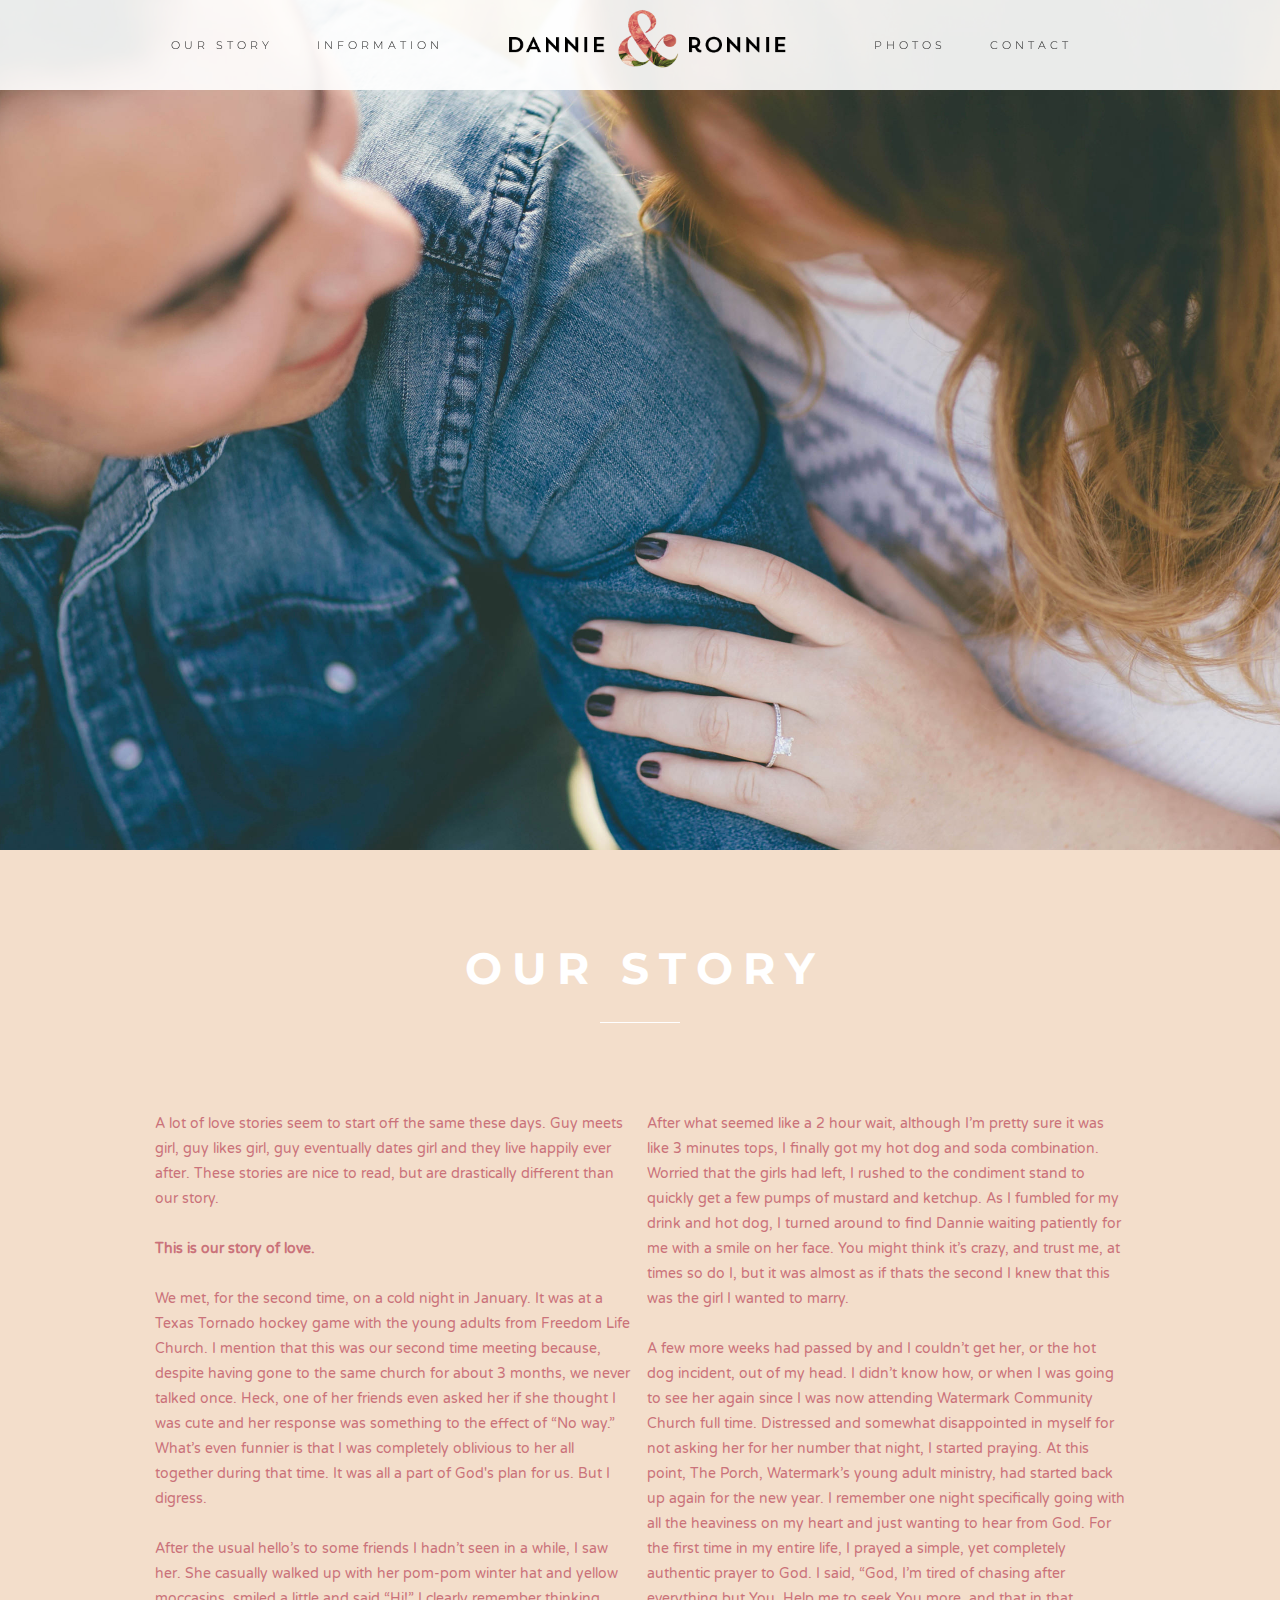
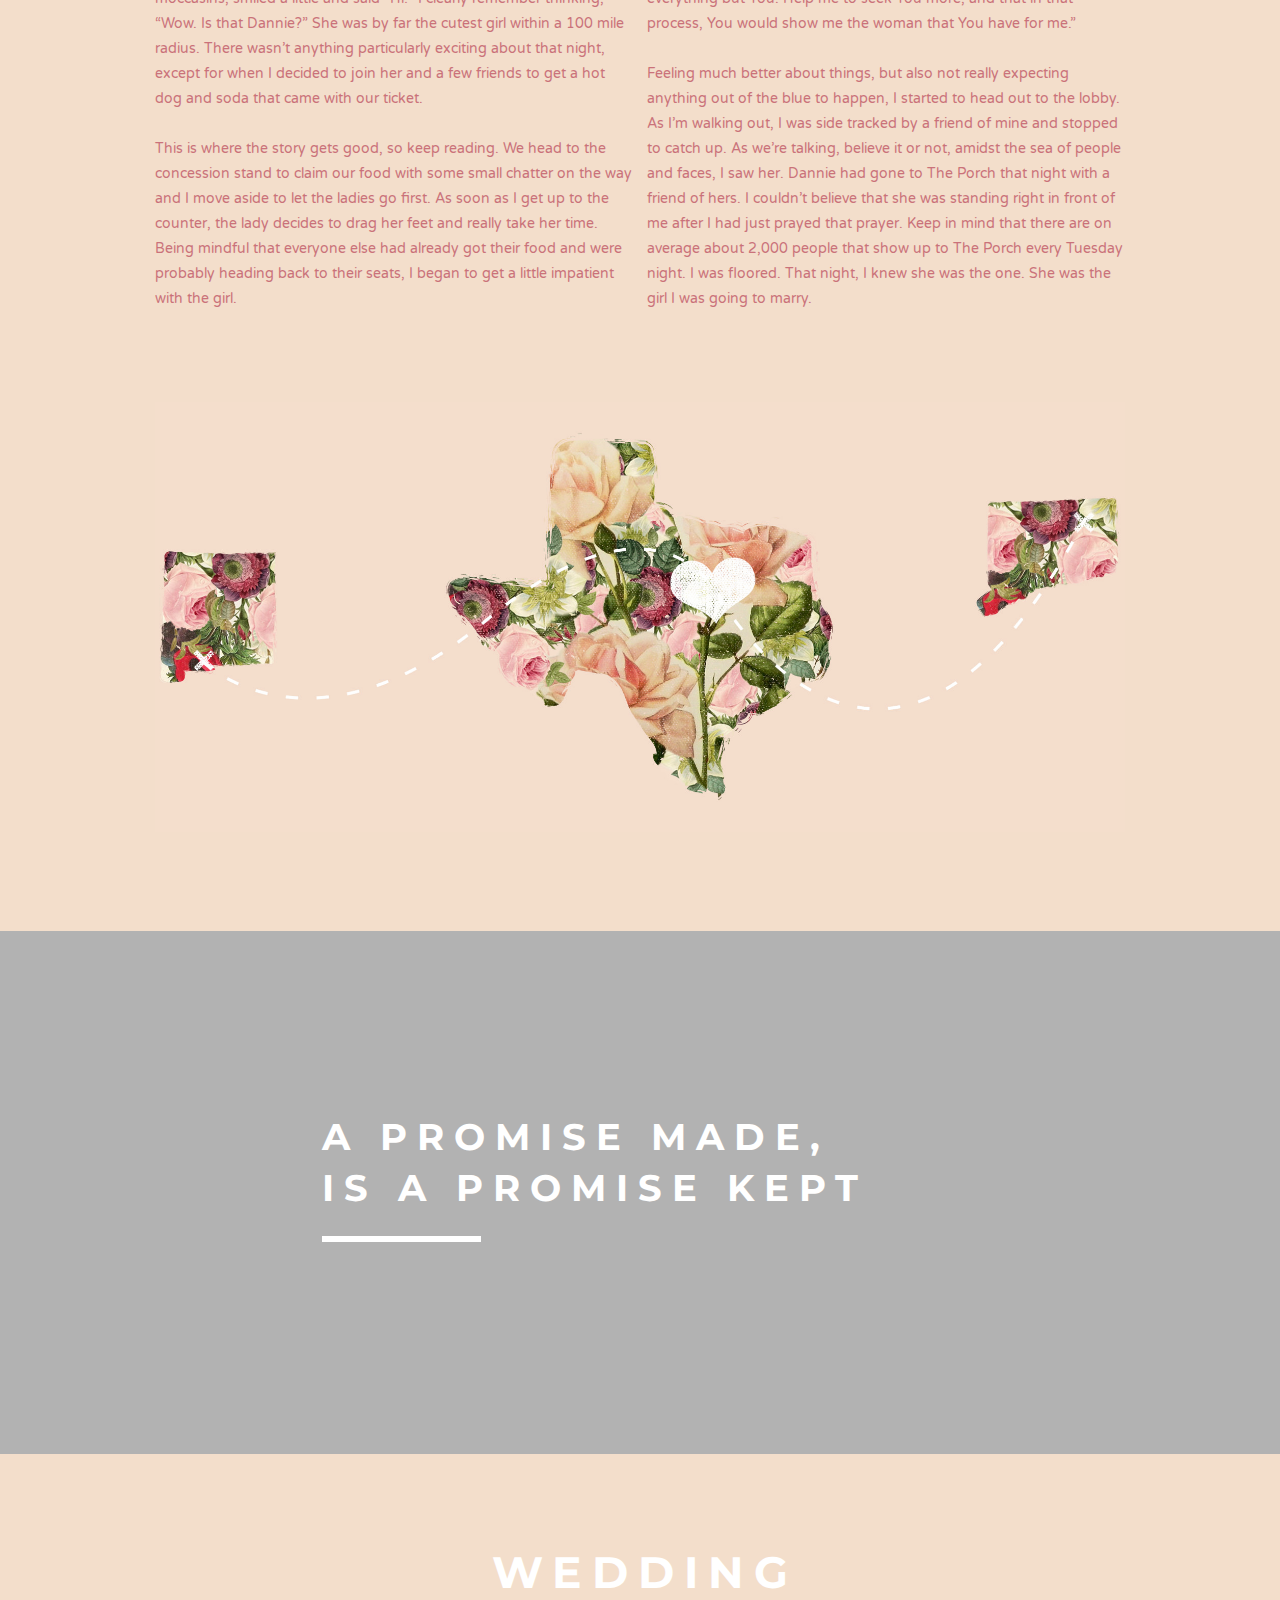
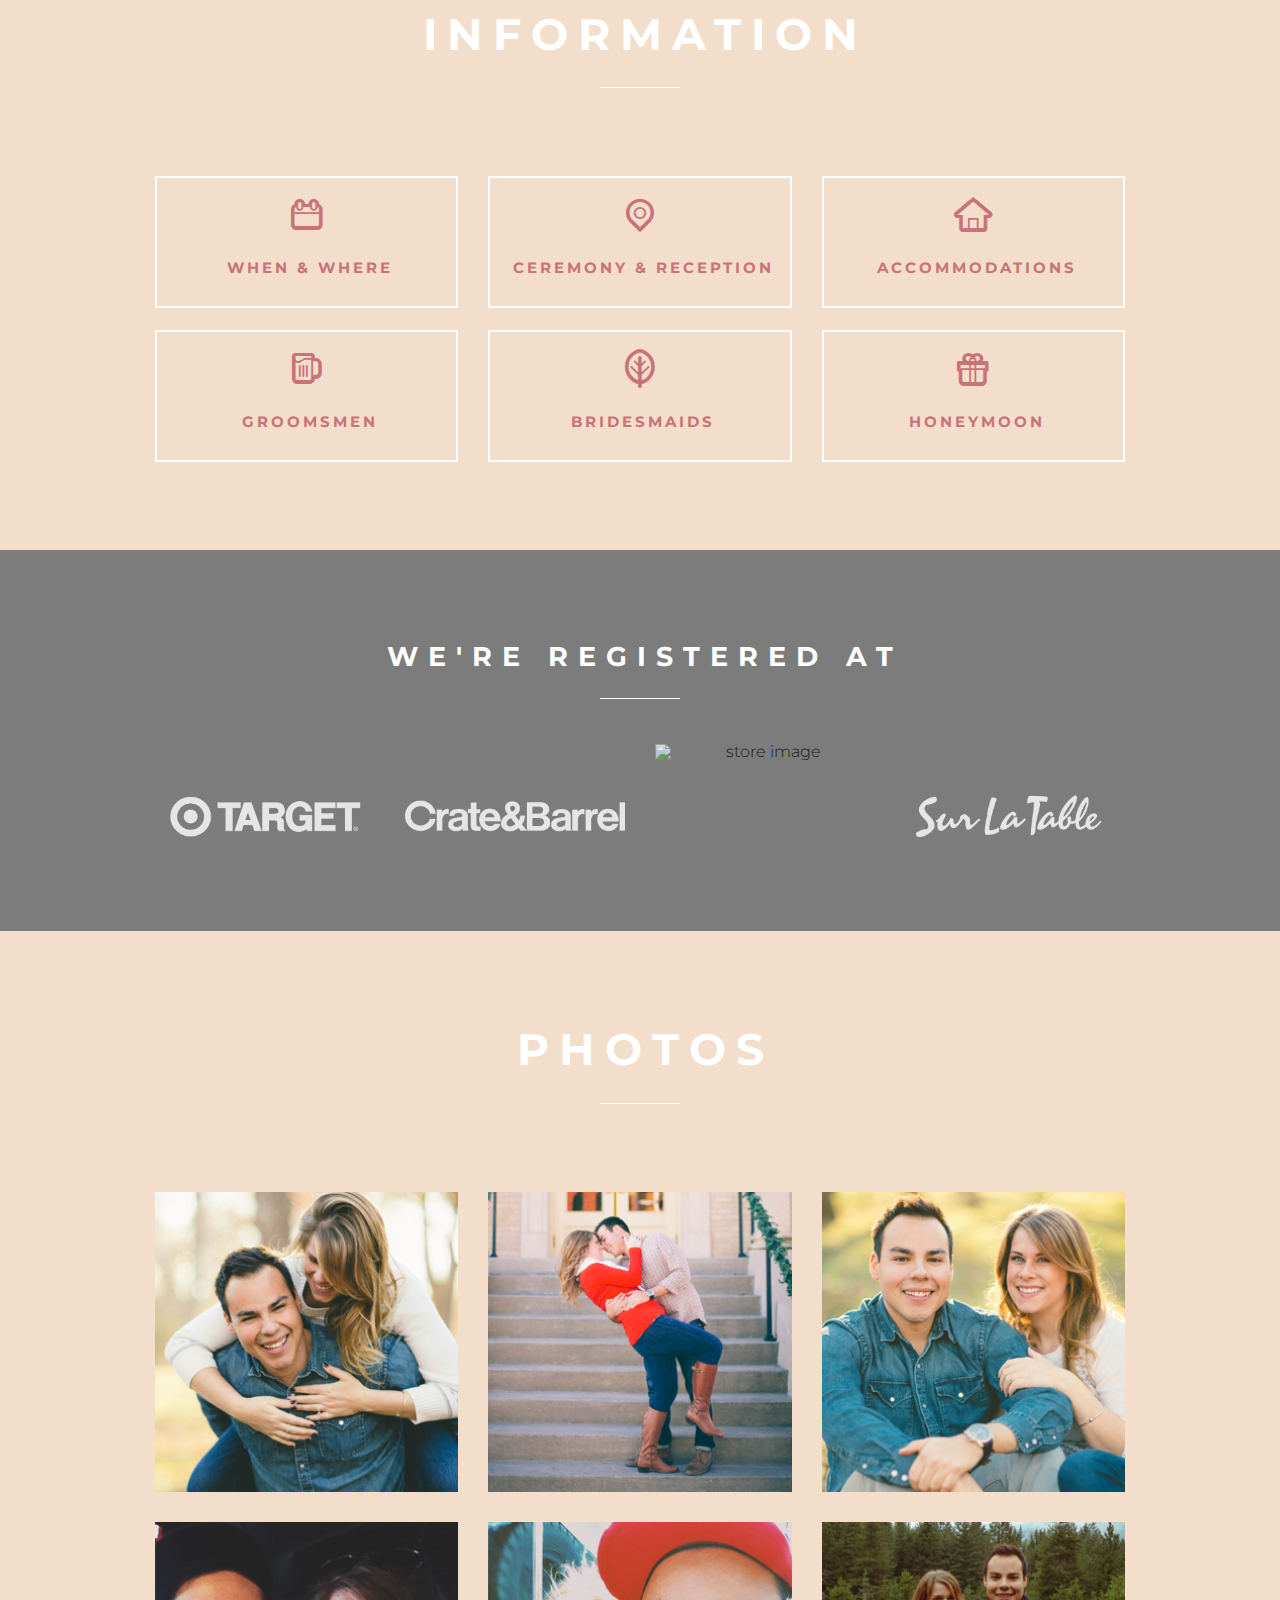
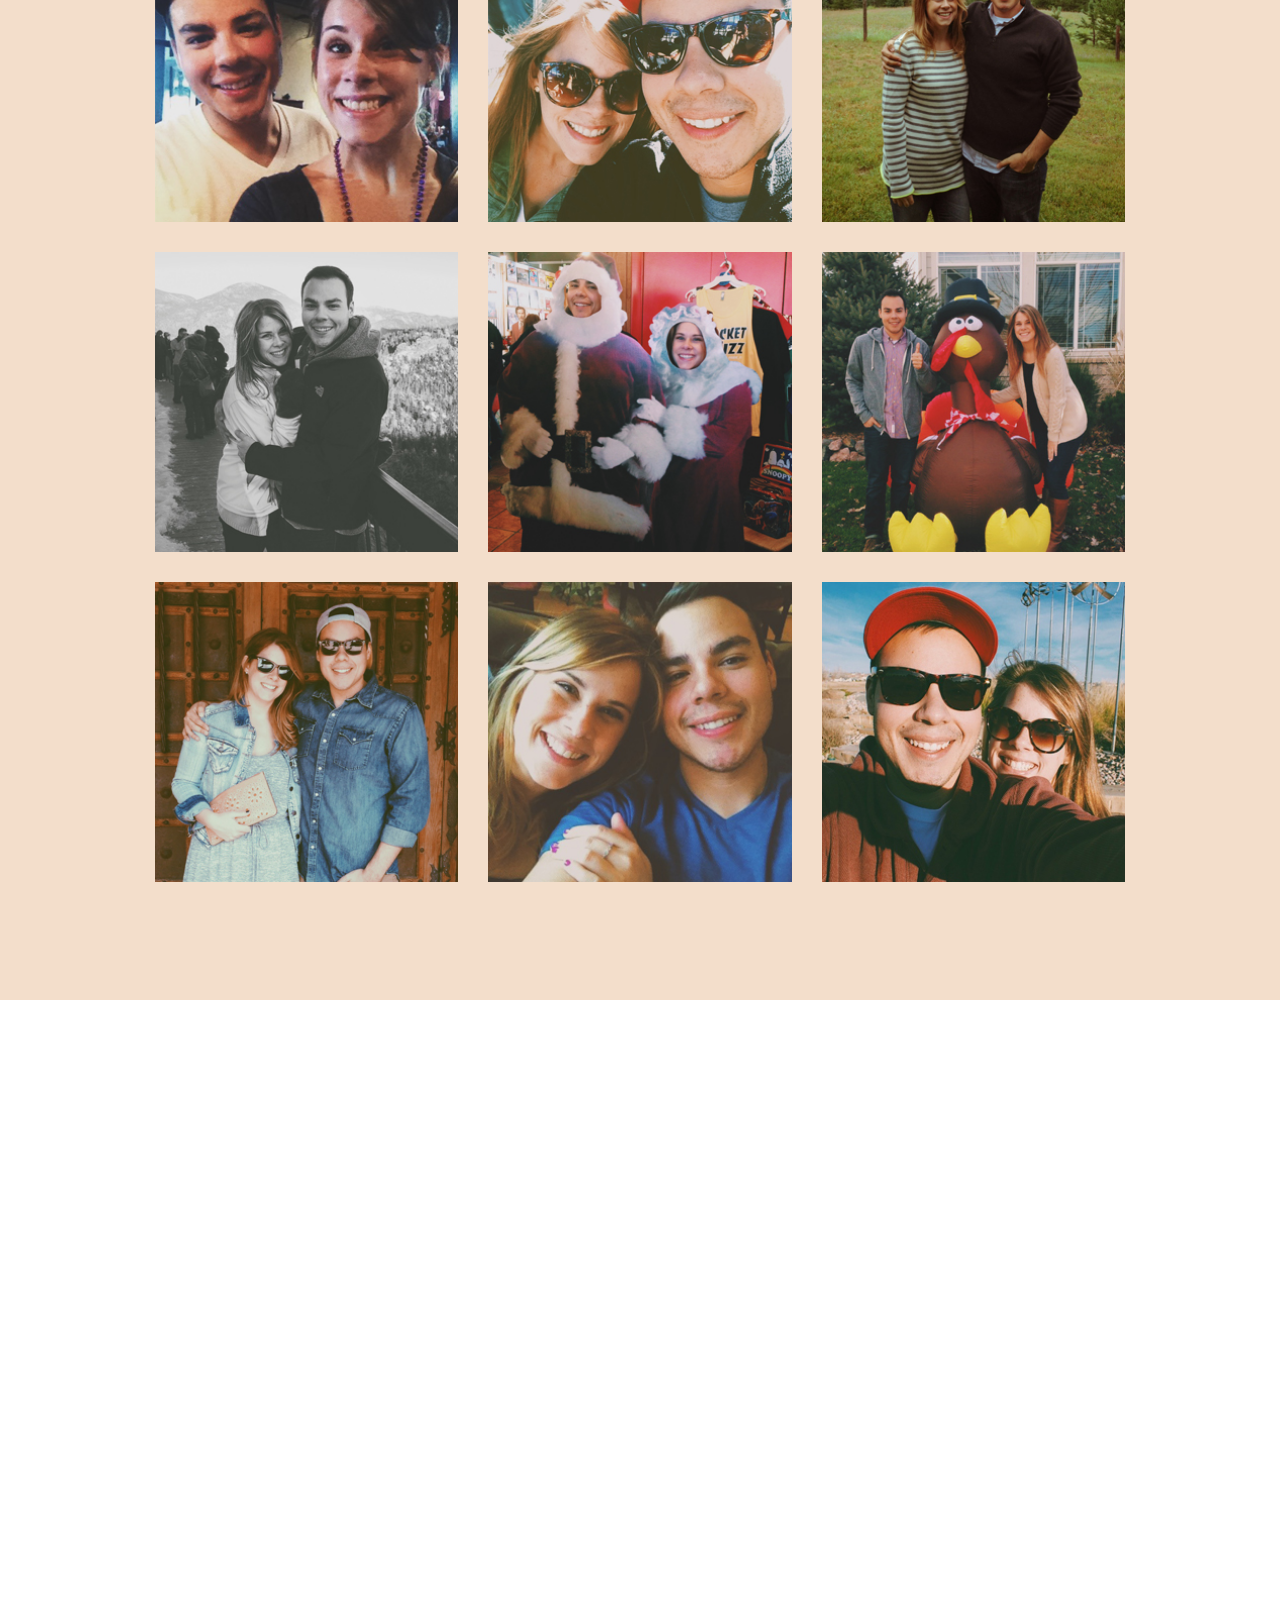
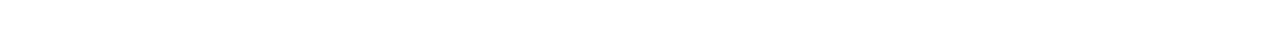
==== commit 5229a451: "photo changes, dude" ====
--- a/index.html
+++ b/index.html
@@ -16,11 +16,6 @@
 
 
 <link rel="stylesheet" type="text/css" href="css/shadowbox.css">
-<script type="text/javascript" src="js/shadowbox.js"></script>
-
-<script type="text/javascript">
-Shadowbox.init();
-</script>
 
 
   <link href='http://fonts.googleapis.com/css?family=Montserrat:700|Varela+Round' rel='stylesheet' type='text/css'>
@@ -246,6 +241,7 @@
 					Eric Rubio<br>
 					Josh Castillo<br>
 					Cruz Villareal<br>
+					Paul Finesse<br>
 				</p>
 			</div>
 		</div>
@@ -337,32 +333,62 @@
 		</div>
 	</div>
 
+
+<div class="row work-row">
+
+			<div class="large-4 columns">
+			<div class="work-item" data-project-id="project-1">
+				<div class="work-img-holder">
+				<a href="img/photos/photo-11.jpg" rel="shadowbox"><img src="img/thumbnails/thumbnail-11.jpg"></a>
+				</div>
+			</div>
+		</div>
+
+			<div class="large-4 columns">
+			<div class="work-item" data-project-id="project-1">
+				<div class="work-img-holder">
+				<a href="img/photos/photo-10.jpg" rel="shadowbox"><img src="img/thumbnails/thumbnail-10.jpg"></a>
+				</div>
+			</div>
+		</div>
+
+			<div class="large-4 columns">
+			<div class="work-item" data-project-id="project-1">
+				<div class="work-img-holder">
+				<a href="img/photos/photo-12.jpg" rel="shadowbox"><img src="img/thumbnails/thumbnail-12.jpg"></a>
+				</div>
+			</div>
+		</div>
+
+	</div>
+
+
 	<div class="row work-row">
 
 		<div class="large-4 columns">
 			<div class="work-item" data-project-id="project-1">
 				<div class="work-img-holder">
 
-					<a href="img/photos/photo-1.jpg" rel="shadowbox"><img src="img/thumbnails/thumbnail-1.jpg"</a>
-
-
-
-				</div>
-			</div>
-		</div>
-
-			<div class="large-4 columns">
-			<div class="work-item" data-project-id="project-1">
-				<div class="work-img-holder">
-				<a href="img/photos/photo-2.jpg" rel="shadowbox"><img src="img/thumbnails/thumbnail-2.jpg"></a>
-				</div>
-			</div>
-		</div>
-
-			<div class="large-4 columns">
-			<div class="work-item" data-project-id="project-1">
-				<div class="work-img-holder">
-				<a href="img/photos/photo-3.jpg" rel="shadowbox"><img src="img/thumbnails/thumbnail-3.jpg"></a>
+					<a href="img/photos/photo-1.JPG" rel="shadowbox"><img src="img/thumbnails/thumbnail-1.jpg"</a>
+
+
+
+				</div>
+			</div>
+		</div>
+
+			<div class="large-4 columns">
+			<div class="work-item" data-project-id="project-1">
+				<div class="work-img-holder">
+				<a href="img/photos/photo-2.JPG" rel="shadowbox"><img src="img/thumbnails/thumbnail-2.jpg"></a>
+				</div>
+			</div>
+		</div>
+
+			<div class="large-4 columns">
+			<div class="work-item" data-project-id="project-1">
+				<div class="work-img-holder">
+				<a href="img/photos/photo-3.JPG" rel="shadowbox"><img src="img/thumbnails/thumbnail-3.jpg"></a>
 				</div>
 			</div>
 		</div>
@@ -374,23 +400,23 @@
 			<div class="large-4 columns">
 			<div class="work-item" data-project-id="project-1">
 				<div class="work-img-holder">
-				<a href="img/photos/photo-4.jpg" rel="shadowbox"><img src="img/thumbnails/thumbnail-4.jpg"></a>
-				</div>
-			</div>
-		</div>
-
-			<div class="large-4 columns">
-			<div class="work-item" data-project-id="project-1">
-				<div class="work-img-holder">
-				<a href="img/photos/photo-5.jpg" rel="shadowbox"><img src="img/thumbnails/thumbnail-5.jpg"></a>
-				</div>
-			</div>
-		</div>
-
-			<div class="large-4 columns">
-			<div class="work-item" data-project-id="project-1">
-				<div class="work-img-holder">
-				<a href="img/photos/photo-6.jpg" rel="shadowbox"><img src="img/thumbnails/thumbnail-6.jpg"></a>
+				<a href="img/photos/photo-4.JPG" rel="shadowbox"><img src="img/thumbnails/thumbnail-4.jpg"></a>
+				</div>
+			</div>
+		</div>
+
+			<div class="large-4 columns">
+			<div class="work-item" data-project-id="project-1">
+				<div class="work-img-holder">
+				<a href="/img/photos/photo-5.JPG" rel="shadowbox"><img src="img/thumbnails/thumbnail-5.jpg"></a>
+				</div>
+			</div>
+		</div>
+
+			<div class="large-4 columns">
+			<div class="work-item" data-project-id="project-1">
+				<div class="work-img-holder">
+				<a href="img/photos/photo-6.JPG" rel="shadowbox"><img src="img/thumbnails/thumbnail-6.jpg"></a>
 				</div>
 			</div>
 		</div>
@@ -402,28 +428,29 @@
 			<div class="large-4 columns">
 			<div class="work-item" data-project-id="project-1">
 				<div class="work-img-holder">
-				<a href="img/photos/photo-7.jpg" rel="shadowbox"><img src="img/thumbnails/thumbnail-7.jpg"></a>
-				</div>
-			</div>
-		</div>
-
-			<div class="large-4 columns">
-			<div class="work-item" data-project-id="project-1">
-				<div class="work-img-holder">
-				<a href="img/photos/photo-8.jpg" rel="shadowbox"><img src="img/thumbnails/thumbnail-8.jpg"></a>
-				</div>
-			</div>
-		</div>
-
-			<div class="large-4 columns">
-			<div class="work-item" data-project-id="project-1">
-				<div class="work-img-holder">
-				<a href="img/photos/photo-9.jpg" rel="shadowbox"><img src="img/thumbnails/thumbnail-9.jpg"></a>
-				</div>
-			</div>
-		</div>
-
-	</div>
+				<a href="img/photos/photo-7.JPG" rel="shadowbox"><img src="img/thumbnails/thumbnail-7.jpg"></a>
+				</div>
+			</div>
+		</div>
+
+			<div class="large-4 columns">
+			<div class="work-item" data-project-id="project-1">
+				<div class="work-img-holder">
+				<a href="img/photos/photo-8.JPG" rel="shadowbox"><img src="img/thumbnails/thumbnail-8.jpg"></a>
+				</div>
+			</div>
+		</div>
+
+			<div class="large-4 columns">
+			<div class="work-item" data-project-id="project-1">
+				<div class="work-img-holder">
+				<a href="img/photos/photo-9.JPG" rel="shadowbox"><img src="img/thumbnails/thumbnail-9.jpg"></a>
+				</div>
+			</div>
+		</div>
+
+	</div>
+
 
 
 </section>
@@ -482,6 +509,11 @@
 <![endif]-->
 
 
+<script type="text/javascript" src="js/shadowbox.js"></script>
+
+<script type="text/javascript">
+Shadowbox.init();
+</script>
 
 
 
--- a/css/style.css
+++ b/css/style.css
@@ -32,7 +32,7 @@
 .pad-large{
 	padding-top: 88px;
 	padding-bottom: 88px;
-	background-color: #f3ddcd;
+	background-color: #f3decb;
 }
 
 .pad-small{
@@ -111,7 +111,7 @@
 }
 
 #quote-divider{
-	background: url(../img/photo_16.jpg);
+	background: url(../img/photo_02.jpg);
 	background-size: cover;
 	background-attachment: fixed;
 	position: relative;
@@ -153,7 +153,7 @@
 }
 
 #registry{
-	background:url(../img/photo_20.jpg);
+	background:url(../img/photo_03.jpg);
 	background-size: cover;
 	background-attachment: fixed;
 	position: relative;
@@ -271,7 +271,7 @@
 
 
 #home-slider {
-	background: url(../img/photo_11.jpg) no-repeat center center fixed;
+	background: url(../img/photo_01.jpg) no-repeat center center fixed;
   -webkit-background-size: cover;
   -moz-background-size: cover;
   -o-background-size: cover;
@@ -526,11 +526,14 @@
 	height: 300px;
 	overflow: hidden;
 	position: relative;
+
 }
 
 .work-img-holder img{
 	width: 100%;
-}
+
+}
+
 
 .work-overlay{
 	width: 100%;
@@ -631,10 +634,10 @@
 }
 
 #contact-holder{
-	padding-top: 88px;
-	padding-bottom: 88px;
-	overflow: hidden;
-	background: url(../img/photo_2.jpg) no-repeat center center fixed;
+	padding-top: 108px;
+	padding-bottom: 108px;
+	overflow: hidden;
+	background: url(../img/photo_04.jpg) no-repeat center center fixed;
   -webkit-background-size: cover;
   -moz-background-size: cover;
   -o-background-size: cover;
--- a/css/responsive.css
+++ b/css/responsive.css
@@ -1,6 +1,6 @@
 /************** SMARTPHONES ****************/
 
-@media only screen and (max-width: 640px){
+@media only screen and (max-width: 767px){
 
 	.hide-for-small{ display: none; }
 	.mobile-nav{ display: block; }
@@ -14,50 +14,44 @@
 	}
 	.navigation li a{ float: left; }
 
-	.tile-wrapper{ width: 100%; }
+	.tile-wrapper{ width: 100%;
+	}
 	#home-slider {
-		background: url(../img/photo_12_mobile.jpg) ;
-		background-size: contain;
-		background-repeat: no-repeat;
-		min-height: 500px;
-		max-width: 100%;
-	}
+    background: url(../img/photo_01_mobile.jpg) ;
+    background-size: contain;
+    background-repeat: no-repeat;
+    min-height: 499px;
+    max-width: 100%;
+  }
 #quote {
-		background: url(../img/photo_2_mobile.jpg) ;
-		background-size: cover;
-		background-repeat: no-repeat;
-		max-width: 100%;
+    background: url(../img/photo_2_mobile.jpg) ;
+    background-size: cover;
+    background-repeat: no-repeat;
+    max-width: 100%;
 
 }
 
 #registry {
-		background: url(../img/photo_3_mobile.jpg) ;
-		background-size: cover;
-		background-repeat: no-repeat;
-		min-height: 500px;
-		max-width: 100%;
+    background: url(../img/photo_3_mobile.jpg) ;
+    background-size: cover;
+    background-repeat: no-repeat;
+    min-height: 500px;
+    max-width: 100%;
 }
+	.slider-bg{ max-width: 80%; }
 
-
-
-
-	#home-slider .slides li{ padding-top: 50px; padding-bottom: 50px; }
-	.slider-bg{ max-width: 100%; }
 	#about-text{
+		line-height: 30px;
 		columns: 100px 1;
 		-webkit-columns: 100px 1;
 		-moz-columns: 100px 1;
-		padding: 5px;
-		line-height: 30px;
 	}
 
-}
-
-
+	.team-img-holder img{ width: 100% }
 	.service{ margin-bottom: 11px; }
 	.services-row{ margin-bottom: 0px; }
 	.store{ margin-bottom: 0px; }
-	.store img{ width: 100%; }
+	.store img{ width: 80%; }
 	.work-item{ margin-bottom: 22px; }
 	.work-row{ margin-bottom: 0px; }
 	.project-details p{ width: 100%; }
@@ -69,8 +63,8 @@
 	.flex-direction-nav a{ display: none; }
 
 	h1,h2, h3 {
-		letter-spacing: 3px;
-		line-height: 45px;
+    letter-spacing: 3px;
+    line-height: 45px;
 
 }
 
@@ -81,32 +75,44 @@
 }
 
 .pad-bottom{
-	margin-bottom: 40px;
+  margin-bottom: 40px;
 }
 
 
 /****************** TABLETS (portrait and landscape) ----------- */
-
-@media only screen and (min-device-width: 768px) and (max-device-width: 1024px){
+@media only screen
+and (min-device-width : 768px)
+and (max-device-width : 1024px) {
 
 	#clients{  background-attachment: scroll; }
+	#quote-divider{ background-attachment: scroll; }
 
+	#about-text{
+  font-weight: 300;
+  margin-bottom: 66px;
+  color: #ca727a;
+  font-size: 18px;
+  line-height: 36px;
+  padding: 85px;
+}
 
-
-#about-text{
-	font-weight: 300;
-	margin-bottom: 66px;
-	color: #ca727a;
-	font-size: 18px;
-	line-height: 36px;
-	padding: 25px;
-}
+  #home-slider {
+    background: url(../img/photo_12_tablet.jpg) ;
+    background-size: contain;
+    background-repeat: no-repeat;
+    min-height: 844px;
+    max-width: 100%;
 
 
 }
 
+}
+
 /***************** TABLETS (portrait) ----------- */
-@media only screen and (min-device-width: 308px) and (max-device-width: 304px) and (orientation : portrait) {
+@media only screen
+and (min-device-width : 768px)
+and (max-device-width : 1024px)
+and (orientation : portrait) {
 
 	.navigation li{ margin-right: 32px; }
 	.service h5{ 1em }
@@ -116,21 +122,21 @@
 	#form-name{ width: 70%; }
 	#form-email{ width: 70%; }
 
-#about-text{
-	font-weight: 300;
-	margin-bottom: 66px;
-	color: #ca727a;
-	font-size: 18px;
-	line-height: 36px;
-	padding: 85px;
+	#about-text{
+  font-weight: 300;
+  margin-bottom: 66px;
+  color: #ca727a;
+  font-size: 18px;
+  line-height: 36px;
+  padding: 85px;
 }
 
-	#home-slider {
-		background: url(../img/photo_12_tablet.jpg) ;
-		background-size: contain;
-		background-repeat: no-repeat;
-		min-height: 844px;
-		max-width: 100%;
+  #home-slider {
+    background: url(../img/photo_12_tablet.jpg) ;
+    background-size: contain;
+    background-repeat: no-repeat;
+    min-height: 844px;
+    max-width: 100%;
 
 
 }
